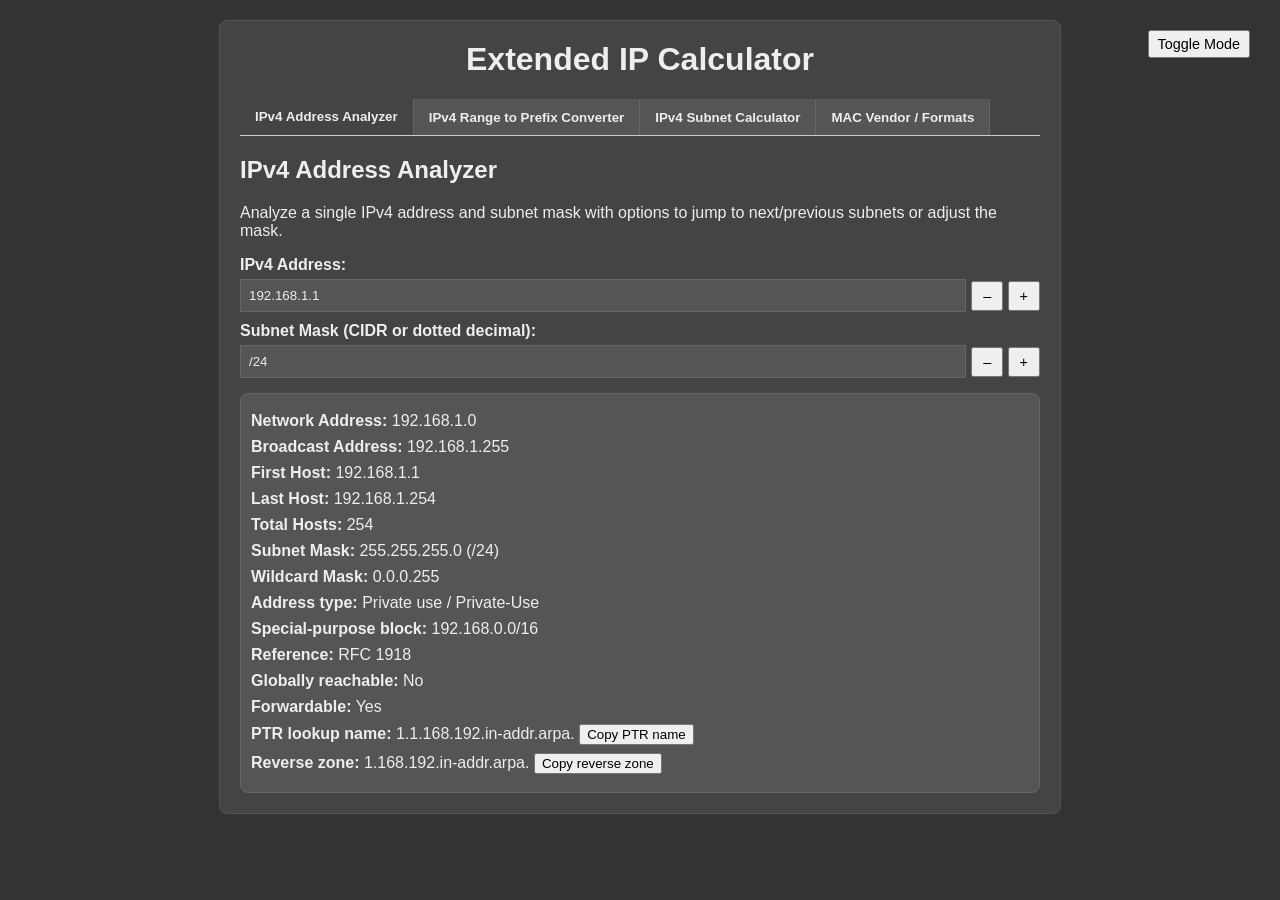
==== index.html @ 4c17dc28 "Remove redundant BIND PTR templates" ====
<!DOCTYPE html>
<html lang="en">
<head>
  <meta charset="UTF-8" />
  <meta name="viewport" content="width=device-width, initial-scale=1.0, viewport-fit=cover"/>
  <meta name="theme-color" content="#1f2937" />
  <meta name="mobile-web-app-capable" content="yes" />
  <meta name="apple-mobile-web-app-capable" content="yes" />
  <meta name="apple-mobile-web-app-title" content="IP Calculator" />
  <link rel="manifest" href="./manifest.json" />
  <link rel="icon" href="./icon.svg" type="image/svg+xml" />
  <link rel="apple-touch-icon" href="./icon-192.svg" />
  <title>Extended IP Calculator</title>
  <style>
    body {
      font-family: Arial, sans-serif;
      margin: 20px;
      background-color: #f9f9f9;
      color: #333;
      transition: background-color 0.3s, color 0.3s;
      position: relative;
    }
    .dark-mode {
      background-color: #333;
      color: #eee;
    }
    .container {
      max-width: 800px;
      margin: auto;
      background-color: #fff;
      border: 1px solid #ddd;
      padding: 20px;
      border-radius: 8px;
    }
    .dark-mode .container {
      background-color: #444;
      border: 1px solid #555;
    }
    h1 {
      text-align: center;
      margin-top: 0;
    }
    /* Tab Navigation */
    .tabs {
      display: flex;
      border-bottom: 1px solid #ccc;
      margin-bottom: 15px;
    }
    .tab-button {
      padding: 10px 15px;
      cursor: pointer;
      border: none;
      border-right: 1px solid #ccc;
      background: #eee;
      transition: background 0.3s;
      font-weight: bold;
    }
    .tab-button:hover {
      background: #ddd;
    }
    .tab-button.active {
      background: #fff;
      border-bottom: 1px solid #fff;
      cursor: default;
    }
    .dark-mode .tab-button {
      background: #555;
      color: #eee;
      border-color: #666;
    }
    .dark-mode .tab-button.active {
      background: #444;
      border-bottom: 1px solid #444;
    }
    .dark-mode .tab-button:hover:not(.active) {
      background: #666;
    }
    /* Tab Content */
    .tab-content {
      display: none;
    }
    .tab-content.active {
      display: block;
    }
    /* Form groups and inline button groups */
    .form-group {
      margin-bottom: 10px;
    }
    label {
      display: block;
      margin-bottom: 5px;
      font-weight: bold;
    }
    .input-group {
      display: flex;
      align-items: center;
      gap: 5px;
    }
    .input-group input[type="text"] {
      flex: 1;
      padding: 8px;
      box-sizing: border-box;
    }
    .group-buttons button {
      padding: 5px 10px;
      cursor: pointer;
      font-size: 0.9em;
    }
    .dark-mode input[type="text"] {
      background-color: #555;
      color: #eee;
      border: 1px solid #666;
    }
    .error {
      color: red;
      font-size: 0.9em;
    }
    /* Results & Tables */
    .results {
      margin-top: 15px;
      padding: 10px;
      border: 1px solid #ccc;
      background-color: #eef;
      border-radius: 8px;
    }
    .dark-mode .results {
      background-color: #555;
      border-color: #666;
      color: #eee;
    }
    .result-item {
      margin: 8px 0;
    }
    table {
      width: 100%;
      border-collapse: collapse;
      margin-top: 10px;
    }
    table th, table td {
      text-align: left;
      border-bottom: 1px solid #ccc;
      padding: 8px;
    }
    .dark-mode table th, .dark-mode table td {
      border-color: #666;
    }
    /* Toggle Dark Mode Button */
    #toggleDarkModeBtn {
      position: absolute;
      top: 10px;
      right: 10px;
      padding: 4px 8px;
      font-size: 0.9em;
      cursor: pointer;
    }
    /* MAC Vendor tab */
    :root {
      --mac-card-bg: #f8fafc;
      --mac-row-bg: #ffffff;
      --mac-muted: #475569;
      --mac-border: #cbd5e1;
      --mac-badge-bg: #eef2ff;
      --mac-badge-text: #1f2937;
      --mac-badge-ok-text: #166534;
      --mac-badge-warn-text: #92400e;
    }
    .dark-mode {
      --mac-card-bg: #3b3b3b;
      --mac-row-bg: #3f3f3f;
      --mac-muted: #c7c7c7;
      --mac-border: #666;
      --mac-badge-bg: #555;
      --mac-badge-text: #eee;
      --mac-badge-ok-text: #86efac;
      --mac-badge-warn-text: #fbbf24;
    }
    .muted { color: var(--mac-muted); font-size: 0.95em; }
    .mac-input-row { display: flex; gap: 8px; align-items: stretch; }
    .mac-input-row input[type="text"] { flex: 1; min-width: 0; padding: 10px; font-family: ui-monospace, SFMono-Regular, Menlo, Consolas, monospace; }
    .primary { background: #60a5fa; border-color: #60a5fa; color: #111827; }
    .primary:hover { background: #93c5fd; }
    .result-card { margin-top: 16px; padding: 14px; border: 1px solid var(--mac-border); background: var(--mac-card-bg); border-radius: 8px; }
    .result-grid { display: grid; grid-template-columns: minmax(150px, 0.6fr) minmax(0, 1.4fr); gap: 8px 14px; align-items: center; }
    .key { color: var(--mac-muted); font-weight: bold; }
    .value, .format-value { color: inherit; overflow-wrap: anywhere; font-family: ui-monospace, SFMono-Regular, Menlo, Consolas, monospace; }
    .vendor-name { font-family: Arial, sans-serif; font-weight: bold; }
    .badge-row { display: flex; flex-wrap: wrap; gap: 8px; margin-top: 10px; }
    .badge { display: inline-flex; align-items: center; gap: 4px; padding: 4px 8px; border-radius: 999px; background: var(--mac-badge-bg); border: 1px solid var(--mac-border); color: var(--mac-badge-text); font-size: 0.9em; }
    .badge.ok { border-color: #166534; color: var(--mac-badge-ok-text); }
    .badge.warn { border-color: #92400e; color: var(--mac-badge-warn-text); }
    .formats { margin-top: 16px; display: grid; gap: 8px; }
    .format-row { display: grid; grid-template-columns: 150px minmax(0, 1fr) auto; gap: 8px; align-items: center; padding: 8px; border: 1px solid var(--mac-border); border-radius: 8px; background: var(--mac-row-bg); }
    .format-label { font-weight: bold; color: var(--mac-muted); font-size: 0.92em; }
    .copy-button { white-space: nowrap; }
    .small { font-size: 0.9em; }
    .examples { margin-top: 14px; display: flex; gap: 8px; flex-wrap: wrap; align-items: center; }
    @media (max-width: 640px) {
      .mac-input-row, .format-row, .result-grid { grid-template-columns: 1fr; display: grid; }
      .copy-button { width: 100%; }
      .tabs { overflow-x: auto; }
      .tab-button { white-space: nowrap; }
    }

  </style>
</head>
<body class="dark-mode">
  <button id="toggleDarkModeBtn">Toggle Mode</button>
  <div class="container">
    <h1>Extended IP Calculator</h1>

    <!-- Tabs -->
    <div class="tabs">
      <button class="tab-button active" data-tab="analyzer">IPv4 Address Analyzer</button>
      <button class="tab-button" data-tab="range">IPv4 Range to Prefix Converter</button>
      <button class="tab-button" data-tab="subnet">IPv4 Subnet Calculator</button>
      <button class="tab-button" data-tab="mac-vendor"><span data-standalone-mac-tab-title>MAC Vendor / Formats</span></button>
    </div>

    <!-- Tab Content: IPv4 Address Analyzer -->
    <div class="tab-content active" id="analyzer">
      <h2>IPv4 Address Analyzer</h2>
      <p>Analyze a single IPv4 address and subnet mask with options to jump to next/previous subnets or adjust the mask.</p>
      <div class="form-group">
        <label for="ipInput">IPv4 Address:</label>
        <div class="input-group">
          <input type="text" id="ipInput" value="192.168.1.1" />
          <div class="group-buttons">
            <button id="prevSubnetBtn">–</button>
            <button id="nextSubnetBtn">+</button>
          </div>
        </div>
        <div id="ipError" class="error"></div>
      </div>
      <div class="form-group">
        <label for="subnetInput">Subnet Mask (CIDR or dotted decimal):</label>
        <div class="input-group">
          <input type="text" id="subnetInput" value="/24" />
          <div class="group-buttons">
            <button id="decreaseMaskBtn">–</button>
            <button id="increaseMaskBtn">+</button>
          </div>
        </div>
        <div id="subnetError" class="error"></div>
      </div>
      <div class="results" id="analyzerResults" style="display: none;">
        <div class="result-item"><strong>Network Address:</strong> <span id="networkAddress"></span></div>
        <div class="result-item"><strong>Broadcast Address:</strong> <span id="broadcastAddress"></span></div>
        <div class="result-item"><strong>First Host:</strong> <span id="firstHost"></span></div>
        <div class="result-item"><strong>Last Host:</strong> <span id="lastHost"></span></div>
        <div class="result-item"><strong>Total Hosts:</strong> <span id="totalHosts"></span></div>
        <div class="result-item"><strong>Subnet Mask:</strong> <span id="subnetOutput"></span></div>
        <div class="result-item"><strong>Wildcard Mask:</strong> <span id="wildcardMask"></span></div>
        <div class="result-item"><strong>Address type:</strong> <span id="addressType"></span></div>
        <div class="result-item"><strong>Special-purpose block:</strong> <span id="specialBlock"></span></div>
        <div class="result-item"><strong>Reference:</strong> <span id="specialReference"></span></div>
        <div class="result-item"><strong>Globally reachable:</strong> <span id="globallyReachable"></span></div>
        <div class="result-item"><strong>Forwardable:</strong> <span id="forwardable"></span></div>
        <div class="result-item" id="classificationNoteRow" style="display: none;"><strong>Note:</strong> <span id="classificationNote"></span></div>
        <div class="result-item"><strong>PTR lookup name:</strong> <span id="ptrLookupName"></span> <button class="copy-button" id="copyPtrNameBtn" type="button">Copy PTR name</button></div>
        <div class="result-item" id="reverseZoneRow"><strong>Reverse zone:</strong> <span id="reverseZone"></span> <button class="copy-button" id="copyReverseZoneBtn" type="button">Copy reverse zone</button></div>
        <div class="result-item" id="reverseDelegationRow" style="display: none;"><strong>Reverse delegation:</strong> <span id="reverseDelegation"></span></div>
        <div class="result-item" id="delegationBoundaryRow" style="display: none;"><strong>Delegation boundary:</strong> <span id="delegationBoundary"></span></div>
        <div class="result-item" id="parentReverseZoneRow" style="display: none;"><strong>Parent reverse zone:</strong> <span id="parentReverseZone"></span></div>
        <div class="result-item" id="addressRangeRow" style="display: none;"><strong>Address range:</strong> <span id="addressRange"></span></div>
        <div class="result-item" id="rfc2317ChildRow" style="display: none;"><strong>Suggested RFC 2317 child zone:</strong> <span id="rfc2317ChildZone"></span> <button class="copy-button" id="copyRfc2317ChildBtn" type="button">Copy child zone</button></div>
        <div class="result-item" id="reverseDnsNoteRow" style="display: none;"><strong>Reverse DNS note:</strong> <span id="reverseDnsNote"></span></div>
      </div>
    </div>

    <!-- Tab Content: IPv4 Range to Prefix Converter -->
    <div class="tab-content" id="range">
      <h2>IPv4 Range to Prefix Converter</h2>
      <p>Convert an IPv4 address range into one or more CIDR blocks that exactly cover the range.</p>
      <div class="form-group">
        <label for="rangeStart">Start IP:</label>
        <input type="text" id="rangeStart" placeholder="e.g. 192.168.100.0" />
      </div>
      <div class="form-group">
        <label for="rangeEnd">End IP:</label>
        <input type="text" id="rangeEnd" placeholder="e.g. 192.168.100.10" />
      </div>
      <button id="convertRangeBtn">Convert Range</button>
      <div class="results" id="rangeResults" style="display: none;">
        <table id="rangeTable">
          <thead>
            <tr>
              <th>Prefix (Network)</th>
              <th>Subnet Mask</th>
            </tr>
          </thead>
          <tbody></tbody>
        </table>
      </div>
    </div>

    <!-- Tab Content: IPv4 Subnet Calculator -->
    <div class="tab-content" id="subnet">
      <h2>IPv4 Subnet Calculator</h2>
      <p>Given a base network and original CIDR, subdivide it into smaller subnets with a new CIDR.</p>
      <div class="form-group">
        <label for="baseNetwork">Base Network (e.g. 192.168.0.0):</label>
        <div class="input-group">
          <input type="text" id="baseNetwork" value="192.168.0.0"/>
          <div class="group-buttons">
            <button id="prevBaseNetworkBtn">–</button>
            <button id="nextBaseNetworkBtn">+</button>
          </div>
        </div>
      </div>
      <div class="form-group">
        <label for="baseCIDR">Original CIDR (e.g. /24):</label>
        <div class="input-group">
          <input type="text" id="baseCIDR" value="/24"/>
          <div class="group-buttons">
            <button id="decreaseBaseCIDRBtn">–</button>
            <button id="increaseBaseCIDRBtn">+</button>
          </div>
        </div>
      </div>
      <div class="form-group">
        <label for="newCIDR">Subnetted using prefix length (e.g. /28):</label>
        <div class="input-group">
          <input type="text" id="newCIDR" value="/28"/>
          <div class="group-buttons">
            <button id="decreaseNewCIDRBtn">–</button>
            <button id="increaseNewCIDRBtn">+</button>
          </div>
        </div>
      </div>
      <button id="subnetCalcBtn">Calculate</button>
      <div class="results" id="subnetResults" style="display: none;">
        <div id="subnetLimitWarning" class="result-item" style="display: none;"></div>
        <table id="subnetTable">
          <thead>
            <tr>
              <th>Subnet</th>
              <th>Subnet Mask</th>
            </tr>
          </thead>
          <tbody></tbody>
        </table>
      </div>
    </div>

    <!-- Tab Content: MAC Vendor / Formats -->
    <div class="tab-content" id="mac-vendor">
      <h2><span data-standalone-mac-heading>MAC Vendor / Formats</span></h2>
      <p class="muted"><span data-standalone-mac-description>Enter a full MAC address or a vendor prefix in almost any common format. The formatter is fully local; vendor lookup uses the bundled offline OUI database.</span></p>

      <div class="form-group">
        <label for="macInput">MAC address or prefix</label>
        <div class="mac-input-row">
          <input type="text" id="macInput" value="00:1A:2B:3C:4D:5E" autocomplete="off" spellcheck="false" inputmode="text" />
          <button id="clearBtn">Clear</button>
        </div>
        <div class="error" id="macError"></div>
        <div class="examples small muted">
          Examples:
          <button class="example" data-mac="001a.2b3c.4d5e">001a.2b3c.4d5e</button>
          <button class="example" data-mac="00-1A-2B-3C-4D-5E">00-1A-2B-3C-4D-5E</button>
          <button class="example" data-mac="001A2B3C4D5E">001A2B3C4D5E</button>
          <button class="example" data-mac="00:1A:2B">00:1A:2B prefix</button>
          <button class="primary" id="randomMacBtn" type="button">Random MAC</button>
          <!-- MAC_VENDOR_HTML_START -->
          <button class="primary" id="randomVendorMacBtn" type="button">Random vendor MAC</button>
          <!-- MAC_VENDOR_HTML_END -->
        </div>
      </div>

      <div class="result-card" id="resultCard" style="display: none;">
        <h3>Result</h3>
        <div class="result-grid">
          <!-- MAC_VENDOR_HTML_START -->
          <div class="key">Vendor</div>
          <div class="value vendor-name" id="vendorName"></div>
          <div class="key">Matched prefix</div>
          <div class="value" id="matchedPrefix"></div>
          <div class="key">Assignment type</div>
          <div class="value" id="assignmentType"></div>
          <div class="key">OUI database</div>
          <div class="value" id="dbStatus"></div>
          <!-- MAC_VENDOR_HTML_END -->
        </div>
        <div class="badge-row" id="flagBadges"></div>
      </div>

      <div class="result-card" id="formatsCard" style="display: none;">
        <h3>Copy formats</h3>
        <div class="formats" id="formatsList"></div>
      </div>
    </div>


  </div> <!-- end container -->

  <script src="./ipv4-utils.js"></script>
  <script>
    /***************************************************
     * General IP Utilities
     **************************************************/
    const { IPV4_MAX, SUBNET_RENDER_LIMIT, parseIPv4, intToIPv4, parseCIDR, cidrToMask, maskToCIDR, parseSubnet, parseIPv4WithPrefix, safeSubnetStep, rangeToSubnets, prepareSubnetCalculation, classifyIPv4, ipv4ToPtrName, reverseZoneForPrefix } = window.IPv4Utils;
    const ipToInt = parseIPv4;
    const intToIp = intToIPv4;

    /***************************************************
     * 1) IPv4 Address Analyzer
     **************************************************/
    const ipInput         = document.getElementById('ipInput');
    const subnetInput     = document.getElementById('subnetInput');
    const ipError         = document.getElementById('ipError');
    const subnetError     = document.getElementById('subnetError');
    const analyzerResults = document.getElementById('analyzerResults');
    const networkAddress  = document.getElementById('networkAddress');
    const broadcastAddress= document.getElementById('broadcastAddress');
    const firstHost       = document.getElementById('firstHost');
    const lastHost        = document.getElementById('lastHost');
    const totalHosts      = document.getElementById('totalHosts');
    const subnetOutput    = document.getElementById('subnetOutput');
    const wildcardMask    = document.getElementById('wildcardMask');
    const addressType = document.getElementById('addressType');
    const specialBlock = document.getElementById('specialBlock');
    const specialReference = document.getElementById('specialReference');
    const globallyReachable = document.getElementById('globallyReachable');
    const forwardable = document.getElementById('forwardable');
    const classificationNoteRow = document.getElementById('classificationNoteRow');
    const classificationNote = document.getElementById('classificationNote');
    const ptrLookupName = document.getElementById('ptrLookupName');
    const reverseZoneRow = document.getElementById('reverseZoneRow');
    const reverseZone = document.getElementById('reverseZone');
    const reverseDelegationRow = document.getElementById('reverseDelegationRow');
    const reverseDelegation = document.getElementById('reverseDelegation');
    const delegationBoundaryRow = document.getElementById('delegationBoundaryRow');
    const delegationBoundary = document.getElementById('delegationBoundary');
    const parentReverseZoneRow = document.getElementById('parentReverseZoneRow');
    const parentReverseZone = document.getElementById('parentReverseZone');
    const addressRangeRow = document.getElementById('addressRangeRow');
    const addressRange = document.getElementById('addressRange');
    const rfc2317ChildRow = document.getElementById('rfc2317ChildRow');
    const rfc2317ChildZone = document.getElementById('rfc2317ChildZone');
    const reverseDnsNoteRow = document.getElementById('reverseDnsNoteRow');
    const reverseDnsNote = document.getElementById('reverseDnsNote');

    function calculateAnalyzer() {
      ipError.textContent = '';
      subnetError.textContent = '';

      const ipInt = ipToInt(ipInput.value.trim());
      if (ipInt === null) {
        ipError.textContent = 'Invalid IP address.';
        analyzerResults.style.display = 'none';
        return;
      }
      const mask = parseSubnet(subnetInput.value);
      if (mask === null) {
        subnetError.textContent = 'Invalid subnet mask.';
        analyzerResults.style.display = 'none';
        return;
      }

      const cidr = maskToCIDR(mask);
      const network = (ipInt & mask) >>> 0;
      const broadcast = (network | (~mask >>> 0)) >>> 0;
      const total = (cidr === 32) ? 1 :
                    (cidr === 31) ? 2 :
                    Math.max(0, Math.pow(2, 32 - cidr) - 2);
      const first = (cidr >= 31) ? network : network + 1;
      const last  = (cidr >= 31) ? broadcast : broadcast - 1;
      const wildcard = (~mask) >>> 0;

      networkAddress.textContent   = intToIp(network);
      broadcastAddress.textContent = intToIp(broadcast);
      firstHost.textContent        = intToIp(first);
      lastHost.textContent         = intToIp(last);
      totalHosts.textContent       = total;
      subnetOutput.textContent     = intToIp(mask) + " (/" + cidr + ")";
      wildcardMask.textContent     = intToIp(wildcard);

      const classification = classifyIPv4(ipInt);
      addressType.textContent = classification.category + (classification.name && classification.name !== classification.category ? ' / ' + classification.name : '');
      specialBlock.textContent = classification.block;
      specialReference.textContent = classification.reference;
      globallyReachable.textContent = classification.globallyReachableLabel;
      forwardable.textContent = classification.forwardableLabel;
      classificationNoteRow.style.display = classification.note ? 'block' : 'none';
      classificationNote.textContent = classification.note || '';

      const reverseInfo = reverseZoneForPrefix(ipInt, cidr);
      ptrLookupName.textContent = ipv4ToPtrName(ipInt);
      reverseZoneRow.style.display = 'none';
      reverseDelegationRow.style.display = 'none';
      delegationBoundaryRow.style.display = 'none';
      parentReverseZoneRow.style.display = 'none';
      addressRangeRow.style.display = 'none';
      rfc2317ChildRow.style.display = 'none';
      reverseDnsNoteRow.style.display = 'none';
      if (reverseInfo.kind === 'zone') {
        reverseZone.textContent = reverseInfo.reverseZone;
        reverseZoneRow.style.display = 'block';
      } else if (reverseInfo.kind === 'multiple') {
        reverseDelegation.textContent = reverseInfo.message + (reverseInfo.zonesRequired ? ` (${reverseInfo.zonesRequired} zones)` : '');
        delegationBoundary.textContent = reverseInfo.delegationBoundary;
        reverseDelegationRow.style.display = 'block';
        delegationBoundaryRow.style.display = 'block';
      } else if (reverseInfo.kind === 'rfc2317') {
        parentReverseZone.textContent = reverseInfo.parentZone;
        addressRange.textContent = reverseInfo.addressRange;
        rfc2317ChildZone.textContent = reverseInfo.suggestedChildZone;
        reverseDnsNote.textContent = reverseInfo.note;
        parentReverseZoneRow.style.display = 'block';
        addressRangeRow.style.display = 'block';
        rfc2317ChildRow.style.display = 'block';
        reverseDnsNoteRow.style.display = 'block';
      }
      analyzerResults.style.display = 'block';
    }

    function jumpToNextSubnet() {
      const ipInt = ipToInt(ipInput.value.trim());
      const mask = parseSubnet(subnetInput.value);
      if (ipInt === null || mask === null) return;
      const cidr = maskToCIDR(mask);
      const newIp = safeSubnetStep(ipInt, cidr, 1, cidr >= 31 ? 0 : 1);
      if (newIp === null) return;
      ipInput.value = intToIp(newIp);
      calculateAnalyzer();
    }

    function jumpToPrevSubnet() {
      const ipInt = ipToInt(ipInput.value.trim());
      const mask = parseSubnet(subnetInput.value);
      if (ipInt === null || mask === null) return;
      const cidr = maskToCIDR(mask);
      const newIp = safeSubnetStep(ipInt, cidr, -1, cidr >= 31 ? 0 : 1);
      if (newIp === null) return;
      ipInput.value = intToIp(newIp);
      calculateAnalyzer();
    }

    function updateMask(increment) {
      let input = subnetInput.value.trim();
      let cidr;
      if (input.startsWith('/')) {
        cidr = parseCIDR(input);
      } else {
        cidr = maskToCIDR(parseSubnet(input));
      }
      if (cidr === null) return;
      cidr += increment;
      if (cidr < 0) cidr = 0;
      if (cidr > 32) cidr = 32;
      subnetInput.value = "/" + cidr;
      calculateAnalyzer();
    }

    document.getElementById('copyPtrNameBtn').addEventListener('click', (event) => copyText(ptrLookupName.textContent, event.currentTarget));
    document.getElementById('copyReverseZoneBtn').addEventListener('click', (event) => copyText(reverseZone.textContent, event.currentTarget));
    document.getElementById('copyRfc2317ChildBtn').addEventListener('click', (event) => copyText(rfc2317ChildZone.textContent, event.currentTarget));

    ipInput.addEventListener('input', calculateAnalyzer);
    subnetInput.addEventListener('input', calculateAnalyzer);
    document.getElementById('nextSubnetBtn').addEventListener('click', jumpToNextSubnet);
    document.getElementById('prevSubnetBtn').addEventListener('click', jumpToPrevSubnet);
    document.getElementById('increaseMaskBtn').addEventListener('click', () => updateMask(1));
    document.getElementById('decreaseMaskBtn').addEventListener('click', () => updateMask(-1));

    /***************************************************
     * 2) IPv4 Range to Prefix Converter
     **************************************************/
    const rangeStart      = document.getElementById('rangeStart');
    const rangeEnd        = document.getElementById('rangeEnd');
    const convertRangeBtn = document.getElementById('convertRangeBtn');
    const rangeResults    = document.getElementById('rangeResults');
    const rangeTableBody  = document.querySelector('#rangeTable tbody');

    function convertRange() {
      rangeTableBody.innerHTML = '';
      rangeResults.style.display = 'none';

      const startInt = ipToInt(rangeStart.value.trim());
      const endInt   = ipToInt(rangeEnd.value.trim());
      if (startInt === null || endInt === null) {
        alert('Invalid start or end IP');
        return;
      }
      if (startInt > endInt) {
        alert('Start IP must be less than or equal to End IP');
        return;
      }
      const subnets = rangeToSubnets(startInt, endInt);
      subnets.forEach(s => {
        const row = document.createElement('tr');
        const netCell = document.createElement('td');
        const maskCell = document.createElement('td');
        netCell.textContent = intToIp(s.network) + '/' + s.prefix;
        maskCell.textContent = intToIp(s.mask);
        row.appendChild(netCell);
        row.appendChild(maskCell);
        rangeTableBody.appendChild(row);
      });
      if (subnets.length > 0) {
        rangeResults.style.display = 'block';
      }
    }

    convertRangeBtn.addEventListener('click', convertRange);

    /***************************************************
     * 3) IPv4 Subnet Calculator
     **************************************************/
    const baseNetworkInput = document.getElementById('baseNetwork');
    const baseCIDRInput    = document.getElementById('baseCIDR');
    const newCIDRInput     = document.getElementById('newCIDR');
    const subnetCalcBtn    = document.getElementById('subnetCalcBtn');
    const subnetResults    = document.getElementById('subnetResults');
    const subnetTableBody  = document.querySelector('#subnetTable tbody');
    const subnetLimitWarning = document.getElementById('subnetLimitWarning');

    // New functions for Subnet Calculator inline controls:
    function jumpToNextBaseNetwork() {
      const netInt = ipToInt(baseNetworkInput.value.trim());
      const mask = parseSubnet(baseCIDRInput.value.trim());
      if(netInt === null || mask === null) return;
      const cidr = maskToCIDR(mask);
      const nextNetwork = safeSubnetStep(netInt, cidr, 1, 0);
      if (nextNetwork === null) return;
      baseNetworkInput.value = intToIp(nextNetwork);
    }
    function jumpToPrevBaseNetwork() {
      const netInt = ipToInt(baseNetworkInput.value.trim());
      const mask = parseSubnet(baseCIDRInput.value.trim());
      if(netInt === null || mask === null) return;
      const cidr = maskToCIDR(mask);
      const prevNetwork = safeSubnetStep(netInt, cidr, -1, 0);
      if (prevNetwork === null) return;
      baseNetworkInput.value = intToIp(prevNetwork);
    }
    function updateBaseCIDR(increment) {
      let input = baseCIDRInput.value.trim();
      let cidr;
      if(input.startsWith('/')) {
        cidr = parseCIDR(input);
      } else {
        cidr = maskToCIDR(parseSubnet(input));
      }
      if(cidr === null) return;
      cidr += increment;
      if(cidr < 0) cidr = 0;
      if(cidr > 32) cidr = 32;
      baseCIDRInput.value = "/" + cidr;
    }
    function updateNewCIDR(increment) {
      let input = newCIDRInput.value.trim();
      let cidr;
      if(input.startsWith('/')) {
        cidr = parseCIDR(input);
      } else {
        cidr = maskToCIDR(parseSubnet(input));
      }
      if(cidr === null) return;
      cidr += increment;
      if(cidr < 0) cidr = 0;
      if(cidr > 32) cidr = 32;
      newCIDRInput.value = "/" + cidr;
    }

    // Subnet Calculator: Calculate subnets
    function calcSubnets() {
      subnetTableBody.innerHTML = '';
      subnetResults.style.display = 'none';
      subnetLimitWarning.style.display = 'none';
      subnetLimitWarning.textContent = '';

      const calculation = prepareSubnetCalculation(
        baseNetworkInput.value,
        baseCIDRInput.value,
        newCIDRInput.value
      );
      if (!calculation.ok) {
        alert(calculation.message);
        return;
      }

      subnetLimitWarning.style.display = calculation.totalSubnets > SUBNET_RENDER_LIMIT ? 'block' : 'none';
      subnetLimitWarning.textContent = calculation.totalSubnets > SUBNET_RENDER_LIMIT
        ? `The calculation contains ${calculation.totalSubnets.toLocaleString()} subnets. Showing the first ${calculation.visibleSubnets.toLocaleString()} entries.`
        : '';

      const fragment = document.createDocumentFragment();
      for (let i = 0; i < calculation.visibleSubnets; i++) {
        const offset = i * Math.pow(2, 32 - calculation.newCidr);
        const subNetwork = calculation.network + offset;
        const row = document.createElement('tr');
        const netCell = document.createElement('td');
        const maskCell = document.createElement('td');
        netCell.textContent = intToIp(subNetwork) + '/' + calculation.newCidr;
        maskCell.textContent = intToIp(cidrToMask(calculation.newCidr));
        row.appendChild(netCell);
        row.appendChild(maskCell);
        fragment.appendChild(row);
      }
      subnetTableBody.appendChild(fragment);
      subnetResults.style.display = 'block';
    }

    subnetCalcBtn.addEventListener('click', calcSubnets);

    // Event listeners for Subnet Calculator inline controls
    document.getElementById('prevBaseNetworkBtn').addEventListener('click', jumpToPrevBaseNetwork);
    document.getElementById('nextBaseNetworkBtn').addEventListener('click', jumpToNextBaseNetwork);
    document.getElementById('decreaseBaseCIDRBtn').addEventListener('click', () => updateBaseCIDR(-1));
    document.getElementById('increaseBaseCIDRBtn').addEventListener('click', () => updateBaseCIDR(1));
    document.getElementById('decreaseNewCIDRBtn').addEventListener('click', () => updateNewCIDR(-1));
    document.getElementById('increaseNewCIDRBtn').addEventListener('click', () => updateNewCIDR(1));


    const macInput = document.getElementById('macInput');
    const randomMacBtn = document.getElementById('randomMacBtn');
    /* MAC_VENDOR_JS_START */
    const randomVendorMacBtn = document.getElementById('randomVendorMacBtn');
    /* MAC_VENDOR_JS_END */
    const clearBtn = document.getElementById('clearBtn');
    const macError = document.getElementById('macError');
    const resultCard = document.getElementById('resultCard');
    const formatsCard = document.getElementById('formatsCard');
    /* MAC_VENDOR_JS_START */
    const vendorName = document.getElementById('vendorName');
    const matchedPrefix = document.getElementById('matchedPrefix');
    const assignmentType = document.getElementById('assignmentType');
    const dbStatus = document.getElementById('dbStatus');
    /* MAC_VENDOR_JS_END */
    const flagBadges = document.getElementById('flagBadges');
    const formatsList = document.getElementById('formatsList');

    /* MAC_VENDOR_JS_START */
    let ouiDb = null;
    let ouiDbLoadState = 'not loaded';

    /* OUI_LOADER_JS_START */
    async function loadOuiDb() {
      if (ouiDb) return ouiDb;
      try {
        const response = await fetch('./oui-db.json', { cache: 'force-cache' });
        if (!response.ok) throw new Error(`HTTP ${response.status}`);
        ouiDb = await response.json();
        ouiDbLoadState = ouiDb.generatedAt ? `loaded, generated ${ouiDb.generatedAt}` : 'loaded';
      } catch (error) {
        console.warn('OUI database load failed:', error);
        ouiDb = { entries: {} };
        ouiDbLoadState = 'not available';
      }
      return ouiDb;
    }
    /* OUI_LOADER_JS_END */

    /* MAC_VENDOR_JS_END */

    function normalizeMac(input) {
      const hex = input.trim().replace(/[^0-9a-fA-F]/g, '').toUpperCase();
      if (!hex) return { error: 'Enter a MAC address or vendor prefix.' };
      if (hex.length < 6 || hex.length > 12) {
        return { error: `Enter 6 to 12 hex digits for a vendor prefix or full MAC address; got ${hex.length}.` };
      }
      if (!/^[0-9A-F]{6,12}$/.test(hex)) return { error: 'MAC must contain only hexadecimal digits.' };
      return { hex, isFullAddress: hex.length === 12 };
    }

    function group(hex, size, sep) {
      return hex.match(new RegExp(`.{1,${size}}`, 'g')).join(sep);
    }

    function formatMacs(hex) {
      const lower = hex.toLowerCase();
      return [
        ['Colon uppercase (MikroTik/Linux style)', group(hex, 2, ':')],
        ['Colon lowercase', group(lower, 2, ':')],
        ['Hyphen uppercase (D-Link style)', group(hex, 2, '-')],
        ['Hyphen lowercase', group(lower, 2, '-')],
        ['Cisco dotted lowercase', group(lower, 4, '.')],
        ['Cisco dotted uppercase', group(hex, 4, '.')],
        ['Plain uppercase', hex],
        ['Plain lowercase', lower],
        ['Space separated', group(hex, 2, ' ')],
        ['0x-prefixed', '0x' + hex]
      ];
    }

    function macFlags(hex) {
      const firstOctet = parseInt(hex.slice(0, 2), 16);
      return {
        isBroadcast: hex === 'FFFFFFFFFFFF',
        isMulticast: (firstOctet & 1) === 1,
        isLocal: (firstOctet & 2) === 2,
        firstOctet
      };
    }

    /* MAC_VENDOR_JS_START */
    function assignmentTypeForPrefix(prefix) {
      if (prefix.length === 9) return 'MA-S / OUI-36, 36-bit prefix';
      if (prefix.length === 7) return 'MA-M / OUI-28, 28-bit prefix';
      if (prefix.length === 6) return 'MA-L / OUI, 24-bit prefix';
      return `${prefix.length * 4}-bit prefix`;
    }

    function lookupVendor(db, hex) {
      const entries = db.entries || db;
      const prefixLengths = [9, 7, 6].filter((length) => hex.length >= length);
      const prefixes = prefixLengths.map((length) => hex.slice(0, length));
      for (const prefix of prefixes) {
        const record = entries[prefix];
        if (!record) continue;
        if (typeof record === 'string') {
          return { prefix, vendor: record, type: assignmentTypeForPrefix(prefix) };
        }
        return {
          prefix,
          vendor: record.vendor || record.organization || 'Unknown',
          type: record.type || assignmentTypeForPrefix(prefix)
        };
      }
      return null;
    }

    /* MAC_VENDOR_JS_END */

    function renderBadges(flags, isFullAddress) {
      flagBadges.innerHTML = '';
      const badges = [];

      if (flags.isBroadcast) {
        badges.push(['Broadcast', 'warn']);
      } else if (flags.isMulticast) {
        badges.push(['Multicast / group address', 'warn']);
      } else {
        badges.push(['Unicast', 'ok']);
      }

      badges.push(flags.isLocal
        ? ['Locally administered / randomized possible', 'warn']
        : ['Globally administered', 'ok']);

      badges.forEach(([text, kind]) => {
        const badge = document.createElement('span');
        badge.className = `badge ${kind}`;
        badge.textContent = text;
        flagBadges.appendChild(badge);
      });
    }

    function copyText(text, button) {
      if (!navigator.clipboard) {
        const textarea = document.createElement('textarea');
        textarea.value = text;
        document.body.appendChild(textarea);
        textarea.select();
        document.execCommand('copy');
        document.body.removeChild(textarea);
      } else {
        navigator.clipboard.writeText(text);
      }
      const old = button.textContent;
      button.textContent = 'Copied';
      setTimeout(() => button.textContent = old, 900);
    }

    function renderFormats(hex) {
      formatsList.innerHTML = '';
      formatMacs(hex).forEach(([label, value]) => {
        const row = document.createElement('div');
        row.className = 'format-row';

        const labelEl = document.createElement('div');
        labelEl.className = 'format-label';
        labelEl.textContent = label;

        const valueEl = document.createElement('div');
        valueEl.className = 'format-value';
        valueEl.textContent = value;

        const copyBtn = document.createElement('button');
        copyBtn.className = 'copy-button';
        copyBtn.textContent = 'Copy';
        copyBtn.addEventListener('click', () => copyText(value, copyBtn));

        row.append(labelEl, valueEl, copyBtn);
        formatsList.appendChild(row);
      });
    }

    /* MAC_VENDOR_JS_START */
    async function runLookup() {
      macError.textContent = '';
      const normalized = normalizeMac(macInput.value);
      if (normalized.error) {
        resultCard.style.display = 'none';
        formatsCard.style.display = 'none';
        macError.textContent = normalized.error;
        return;
      }

      const hex = normalized.hex;
      const flags = macFlags(hex.padEnd(12, '0'));
      const db = await loadOuiDb();
      const match = lookupVendor(db, hex);
      const isFullAddress = normalized.isFullAddress;

      resultCard.style.display = 'block';
      formatsCard.style.display = isFullAddress ? 'block' : 'none';

      if (isFullAddress && flags.isBroadcast) {
        vendorName.textContent = 'Not applicable for broadcast address';
        matchedPrefix.textContent = '—';
        assignmentType.textContent = 'Broadcast';
      } else if (isFullAddress && flags.isMulticast) {
        vendorName.textContent = 'Not reliable for multicast/group address';
        matchedPrefix.textContent = '—';
        assignmentType.textContent = 'Multicast / group address';
      } else if (isFullAddress && flags.isLocal) {
        vendorName.textContent = match ? `${match.vendor} (prefix match, but MAC is local/randomized)` : 'Locally administered or randomized MAC';
        matchedPrefix.textContent = match ? match.prefix : '—';
        assignmentType.textContent = match ? match.type : 'Local address';
      } else if (match) {
        vendorName.textContent = match.vendor;
        matchedPrefix.textContent = match.prefix;
        assignmentType.textContent = match.type;
      } else {
        vendorName.textContent = 'Vendor not found in bundled database';
        matchedPrefix.textContent = hex.length >= 6 ? hex.slice(0, Math.min(hex.length, 9)) : '—';
        assignmentType.textContent = 'No matching MA-L/MA-M/MA-S prefix';
      }

      dbStatus.textContent = ouiDbLoadState;
      renderBadges(flags, isFullAddress);
      if (isFullAddress) renderFormats(hex);
    }

    /* MAC_VENDOR_JS_END */

    function runFormatterOnly() {
      macError.textContent = '';
      const normalized = normalizeMac(macInput.value);
      if (normalized.error) {
        resultCard.style.display = 'none';
        formatsCard.style.display = 'none';
        macError.textContent = normalized.error;
        return;
      }
      const hex = normalized.hex;
      const flags = macFlags(hex.padEnd(12, '0'));
      const isFullAddress = normalized.isFullAddress;
      resultCard.style.display = 'block';
      formatsCard.style.display = isFullAddress ? 'block' : 'none';
      renderBadges(flags, isFullAddress);
      if (isFullAddress) renderFormats(hex);
    }

    function generateRandomMac() {
      const bytes = crypto.getRandomValues(new Uint8Array(6));
      bytes[0] = (bytes[0] | 0x02) & 0xfe;
      return Array.from(bytes, (byte) => byte.toString(16).padStart(2, '0').toUpperCase()).join(':');
    }

    /* MAC_VENDOR_JS_START */
    function randomHex(length) {
      const bytes = crypto.getRandomValues(new Uint8Array(Math.ceil(length / 2)));
      return Array.from(bytes, (byte) => byte.toString(16).padStart(2, '0').toUpperCase()).join('').slice(0, length);
    }

    function generateRandomVendorMac(db) {
      const entries = db.entries || db;
      const prefixes = Object.keys(entries).filter((prefix) => /^[0-9A-F]{6,9}$/.test(prefix));
      if (!prefixes.length) return null;

      const randomIndex = crypto.getRandomValues(new Uint32Array(1))[0] % prefixes.length;
      const prefix = prefixes[randomIndex];
      const hex = `${prefix}${randomHex(12 - prefix.length)}`;
      return group(hex, 2, ':');
    }

    /* MAC_VENDOR_JS_END */

    randomMacBtn.addEventListener('click', () => {
      macInput.value = generateRandomMac();
      runLookup();
    });
    /* MAC_VENDOR_JS_START */
    randomVendorMacBtn.addEventListener('click', async () => {
      macError.textContent = '';
      const db = await loadOuiDb();
      const mac = generateRandomVendorMac(db);
      if (!mac) {
        macError.textContent = 'OUI database is not available for random vendor MAC generation.';
        return;
      }
      macInput.value = mac;
      runLookup();
    });
    /* MAC_VENDOR_JS_END */
    macInput.addEventListener('input', runLookup);
    macInput.addEventListener('keydown', (event) => {
      if (event.key === 'Enter') runLookup();
    });
    clearBtn.addEventListener('click', () => {
      macInput.value = '';
      macInput.focus();
      resultCard.style.display = 'none';
      formatsCard.style.display = 'none';
      macError.textContent = '';
    });
    document.querySelectorAll('.example').forEach((button) => {
      button.addEventListener('click', () => {
        macInput.value = button.dataset.mac;
        runLookup();
      });
    });

    /* MAC_VENDOR_JS_START */
    loadOuiDb().then(runLookup);
    /* MAC_VENDOR_JS_END */


    /***************************************************
     * Tab Switching
     **************************************************/
    const tabButtons = document.querySelectorAll('.tab-button');
    const tabContents  = document.querySelectorAll('.tab-content');
    tabButtons.forEach(btn => {
      btn.addEventListener('click', () => {
        tabButtons.forEach(b => b.classList.remove('active'));
        btn.classList.add('active');
        const target = btn.getAttribute('data-tab');
        tabContents.forEach(tc => {
          tc.classList.toggle('active', tc.id === target);
        });
      });
    });

    /***************************************************
     * Dark Mode Toggle
     **************************************************/
    const toggleDarkModeBtn = document.getElementById('toggleDarkModeBtn');
    toggleDarkModeBtn.addEventListener('click', function () {
      document.body.classList.toggle('dark-mode');
    });

    // Initial run for Analyzer tab
    calculateAnalyzer();

    if ('serviceWorker' in navigator && window.isSecureContext && location.protocol !== 'file:') {
      window.addEventListener('load', () => {
        navigator.serviceWorker.register('./sw.js')
          .then((registration) => {
            console.log('Service worker registered:', registration.scope);
          })
          .catch((error) => {
            console.warn('Service worker registration failed:', error);
          });
      });
    } else {
      console.log('Service worker is not available in this context. The app still works as a normal HTML page.');
    }
  </script>
</body>
</html>
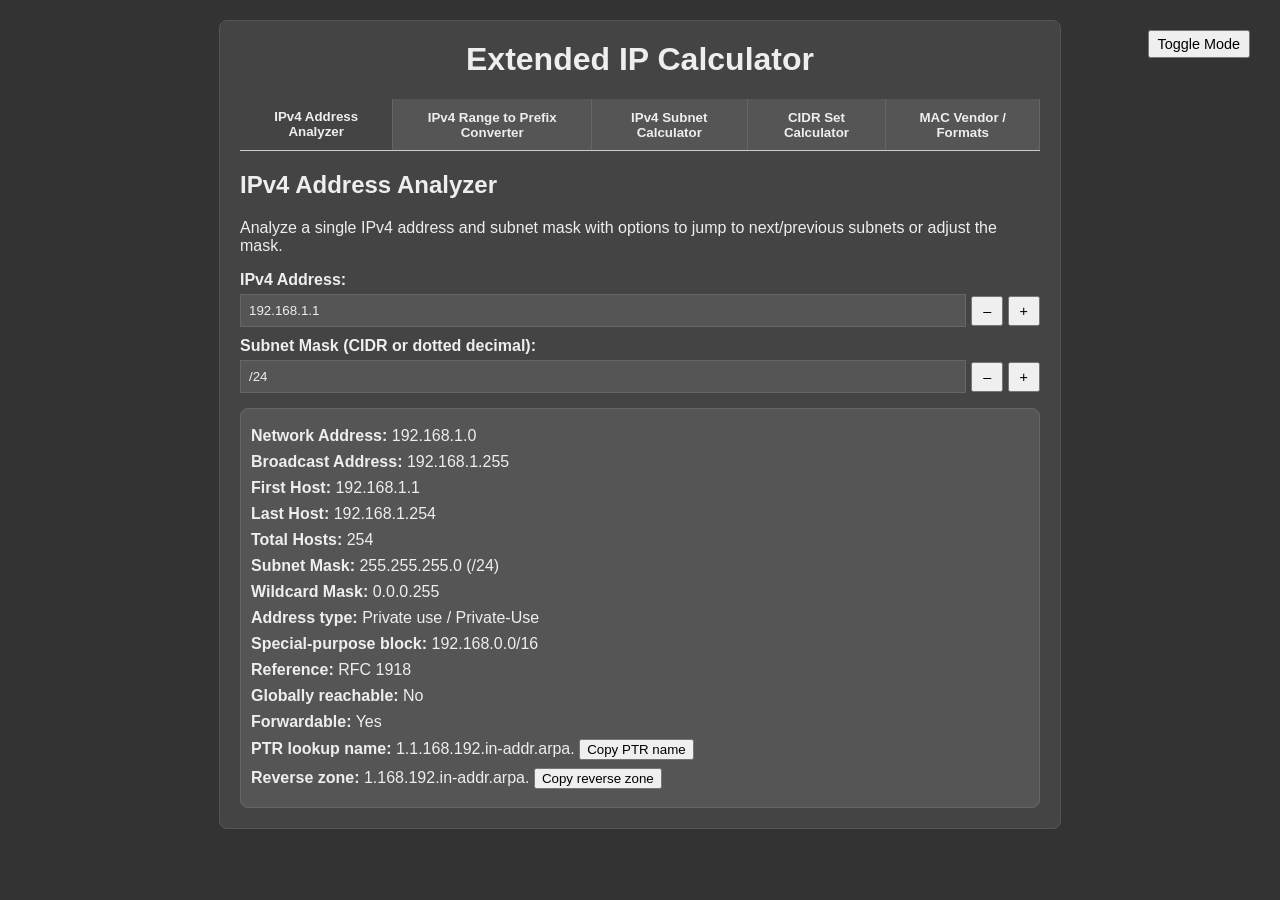
==== commit 865bb596: "Add CIDR set operations and exports" ====
--- a/index.html
+++ b/index.html
@@ -106,7 +106,7 @@
       cursor: pointer;
       font-size: 0.9em;
     }
-    .dark-mode input[type="text"] {
+    .dark-mode input[type="text"], .dark-mode textarea, .dark-mode select {
       background-color: #555;
       color: #eee;
       border: 1px solid #666;
@@ -194,8 +194,14 @@
     .copy-button { white-space: nowrap; }
     .small { font-size: 0.9em; }
     .examples { margin-top: 14px; display: flex; gap: 8px; flex-wrap: wrap; align-items: center; }
+    .export-panel { margin-top: 14px; padding: 12px; border: 1px solid var(--mac-border, #ccc); border-radius: 8px; }
+    .export-controls { display: grid; grid-template-columns: repeat(4, minmax(0, 1fr)); gap: 8px; align-items: end; }
+    .export-output, .cidr-input-grid textarea { width: 100%; box-sizing: border-box; min-height: 120px; font-family: ui-monospace, SFMono-Regular, Menlo, Consolas, monospace; }
+    .cidr-input-grid { display: grid; grid-template-columns: 1fr 1fr; gap: 12px; }
+    .cidr-summary { display: grid; grid-template-columns: repeat(3, minmax(0, 1fr)); gap: 8px; }
+    .cidr-summary .result-item { border: 1px solid var(--mac-border, #ccc); border-radius: 6px; padding: 8px; }
     @media (max-width: 640px) {
-      .mac-input-row, .format-row, .result-grid { grid-template-columns: 1fr; display: grid; }
+      .mac-input-row, .format-row, .result-grid, .cidr-input-grid, .cidr-summary, .export-controls { grid-template-columns: 1fr; display: grid; }
       .copy-button { width: 100%; }
       .tabs { overflow-x: auto; }
       .tab-button { white-space: nowrap; }
@@ -213,6 +219,7 @@
       <button class="tab-button active" data-tab="analyzer">IPv4 Address Analyzer</button>
       <button class="tab-button" data-tab="range">IPv4 Range to Prefix Converter</button>
       <button class="tab-button" data-tab="subnet">IPv4 Subnet Calculator</button>
+      <button class="tab-button" data-tab="cidr-set">CIDR Set Calculator</button>
       <button class="tab-button" data-tab="mac-vendor"><span data-standalone-mac-tab-title>MAC Vendor / Formats</span></button>
     </div>
 
@@ -290,6 +297,7 @@
           </thead>
           <tbody></tbody>
         </table>
+        <div id="rangeExportPanel"></div>
       </div>
     </div>
 
@@ -339,6 +347,33 @@
           </thead>
           <tbody></tbody>
         </table>
+        <div id="subnetExportNotice" class="error" role="alert"></div>
+        <div id="subnetExportPanel"></div>
+      </div>
+    </div>
+
+    <!-- Tab Content: CIDR Set Calculator -->
+    <div class="tab-content" id="cidr-set">
+      <h2>CIDR Set Calculator</h2>
+      <p>Normalize, aggregate, analyze, subtract, and export IPv4 CIDR lists.</p>
+      <div class="cidr-input-grid">
+        <div class="form-group"><label for="cidrSetInput">Include networks</label><textarea id="cidrSetInput">10.0.0.0/24
+10.0.1.0/24
+10.0.2.0/23
+192.168.1.0/24</textarea></div>
+        <div class="form-group"><label for="cidrExcludeInput">Networks to exclude (optional)</label><textarea id="cidrExcludeInput"></textarea></div>
+      </div>
+      <button id="processCidrSetBtn" type="button">Process set</button>
+      <button id="subtractCidrSetBtn" type="button">Subtract exclusions</button>
+      <div id="cidrSetErrors" class="error" role="alert"></div>
+      <div class="results" id="cidrSetResults" style="display:none;">
+        <div class="cidr-summary" id="cidrSummary"></div>
+        <h3>Aggregated</h3><div id="cidrAggregatedWarning" class="result-item"></div><table id="cidrAggregatedTable"><thead><tr><th>Network</th><th>Subnet mask</th><th>First address</th><th>Last address</th><th>Addresses</th></tr></thead><tbody></tbody></table>
+        <h3>Normalized</h3><div id="cidrNormalizedWarning" class="result-item"></div><table id="cidrNormalizedTable"><thead><tr><th>Network</th><th>Subnet mask</th><th>First address</th><th>Last address</th><th>Addresses</th></tr></thead><tbody></tbody></table>
+        <h3 id="cidrSubtractHeading" style="display:none;">Subtraction result</h3><table id="cidrSubtractTable" style="display:none;"><thead><tr><th>Network</th><th>Subnet mask</th><th>First address</th><th>Last address</th><th>Addresses</th></tr></thead><tbody></tbody></table>
+        <h3>Containment relationships</h3><div id="cidrContainedList"></div><h3>Mergeable adjacent pairs</h3><div id="cidrMergeableList"></div>
+        <div class="form-group"><label for="cidrExportSource">Export source</label><select id="cidrExportSource"><option value="normalized">Normalized</option><option value="aggregated">Aggregated</option></select></div>
+        <div id="cidrExportPanel"></div>
       </div>
     </div>
 
@@ -394,13 +429,18 @@
   </div> <!-- end container -->
 
   <script src="./ipv4-utils.js"></script>
+  <script src="./cidr-set-utils.js"></script>
+  <script src="./list-export-ui.js"></script>
   <script>
     /***************************************************
      * General IP Utilities
      **************************************************/
+    const CONFIG_EXPORT_LIMIT = 16384;
+    const CIDR_VISIBLE_ROWS = 4096;
     const { IPV4_MAX, SUBNET_RENDER_LIMIT, parseIPv4, intToIPv4, parseCIDR, cidrToMask, maskToCIDR, parseSubnet, parseIPv4WithPrefix, safeSubnetStep, rangeToSubnets, prepareSubnetCalculation, classifyIPv4, ipv4ToPtrName, reverseZoneForPrefix } = window.IPv4Utils;
     const ipToInt = parseIPv4;
     const intToIp = intToIPv4;
+    const CidrSetUtils = window.CidrSetUtils;
 
     /***************************************************
      * 1) IPv4 Address Analyzer
@@ -571,10 +611,14 @@
     const convertRangeBtn = document.getElementById('convertRangeBtn');
     const rangeResults    = document.getElementById('rangeResults');
     const rangeTableBody  = document.querySelector('#rangeTable tbody');
+    let rangeResultItems = [];
+    const rangeExport = window.ListExportUI.createExportPanel({ container: document.getElementById('rangeExportPanel'), getItems: () => rangeResultItems, defaultName: 'RANGE_NETWORKS' });
 
     function convertRange() {
       rangeTableBody.innerHTML = '';
       rangeResults.style.display = 'none';
+      rangeResultItems = [];
+      rangeExport.clear();
 
       const startInt = ipToInt(rangeStart.value.trim());
       const endInt   = ipToInt(rangeEnd.value.trim());
@@ -587,6 +631,7 @@
         return;
       }
       const subnets = rangeToSubnets(startInt, endInt);
+      rangeResultItems = subnets.map((s) => ({ network: s.network, prefix: s.prefix }));
       subnets.forEach(s => {
         const row = document.createElement('tr');
         const netCell = document.createElement('td');
@@ -614,6 +659,10 @@
     const subnetResults    = document.getElementById('subnetResults');
     const subnetTableBody  = document.querySelector('#subnetTable tbody');
     const subnetLimitWarning = document.getElementById('subnetLimitWarning');
+    const subnetExportNotice = document.getElementById('subnetExportNotice');
+    let subnetResultItems = [];
+    let subnetExportBlocked = '';
+    const subnetExport = window.ListExportUI.createExportPanel({ container: document.getElementById('subnetExportPanel'), getItems: () => subnetResultItems, defaultName: 'SUBNETS', getDisabledMessage: () => subnetExportBlocked });
 
     // New functions for Subnet Calculator inline controls:
     function jumpToNextBaseNetwork() {
@@ -669,6 +718,10 @@
       subnetResults.style.display = 'none';
       subnetLimitWarning.style.display = 'none';
       subnetLimitWarning.textContent = '';
+      subnetExportNotice.textContent = '';
+      subnetExportBlocked = '';
+      subnetResultItems = [];
+      subnetExport.clear();
 
       const calculation = prepareSubnetCalculation(
         baseNetworkInput.value,
@@ -684,6 +737,14 @@
       subnetLimitWarning.textContent = calculation.totalSubnets > SUBNET_RENDER_LIMIT
         ? `The calculation contains ${calculation.totalSubnets.toLocaleString()} subnets. Showing the first ${calculation.visibleSubnets.toLocaleString()} entries.`
         : '';
+      if (calculation.totalSubnets > CONFIG_EXPORT_LIMIT) {
+        subnetExportBlocked = 'Export is unavailable because the result contains more than 16,384 networks.';
+        subnetExportNotice.textContent = subnetExportBlocked;
+      } else {
+        for (let i = 0; i < calculation.totalSubnets; i++) {
+          subnetResultItems.push({ network: calculation.network + i * Math.pow(2, 32 - calculation.newCidr), prefix: calculation.newCidr });
+        }
+      }
 
       const fragment = document.createDocumentFragment();
       for (let i = 0; i < calculation.visibleSubnets; i++) {
@@ -711,6 +772,49 @@
     document.getElementById('increaseBaseCIDRBtn').addEventListener('click', () => updateBaseCIDR(1));
     document.getElementById('decreaseNewCIDRBtn').addEventListener('click', () => updateNewCIDR(-1));
     document.getElementById('increaseNewCIDRBtn').addEventListener('click', () => updateNewCIDR(1));
+
+
+    /***************************************************
+     * 4) CIDR Set Calculator
+     **************************************************/
+    const cidrSetInput = document.getElementById('cidrSetInput');
+    const cidrExcludeInput = document.getElementById('cidrExcludeInput');
+    const cidrSetResults = document.getElementById('cidrSetResults');
+    const cidrSetErrors = document.getElementById('cidrSetErrors');
+    const cidrSummary = document.getElementById('cidrSummary');
+    const cidrExportSource = document.getElementById('cidrExportSource');
+    let cidrNormalizedItems = [], cidrAggregatedItems = [], cidrSubtractionItems = null;
+    const cidrExport = window.ListExportUI.createExportPanel({ container: document.getElementById('cidrExportPanel'), getItems: () => cidrExportSource.value === 'subtraction' ? (cidrSubtractionItems || []) : (cidrExportSource.value === 'aggregated' ? cidrAggregatedItems : cidrNormalizedItems), defaultName: 'CIDR_SET' });
+    function addressCount(prefix) { return 2 ** (32 - prefix); }
+    function renderCidrTable(selector, items, warningId) {
+      const tbody = document.querySelector(selector + ' tbody'); tbody.innerHTML = '';
+      const warning = warningId ? document.getElementById(warningId) : null;
+      if (warning) warning.textContent = items.length > CIDR_VISIBLE_ROWS ? `Showing first ${CIDR_VISIBLE_ROWS.toLocaleString()} of ${items.length.toLocaleString()} networks.` : '';
+      const frag = document.createDocumentFragment();
+      items.slice(0, CIDR_VISIBLE_ROWS).forEach((item) => {
+        const mask = cidrToMask(item.prefix), last = item.network + addressCount(item.prefix) - 1;
+        const row = document.createElement('tr');
+        [CidrSetUtils.formatCidr(item), intToIp(mask), intToIp(item.network), intToIp(last), addressCount(item.prefix).toLocaleString()].forEach((text) => { const td = document.createElement('td'); td.textContent = text; row.appendChild(td); });
+        frag.appendChild(row);
+      }); tbody.appendChild(frag);
+    }
+    function addSummary(label, value) { const div = document.createElement('div'); div.className = 'result-item'; div.innerHTML = `<strong>${label}:</strong> ${value}`; cidrSummary.appendChild(div); }
+    function renderMessages(id, messages) { const el = document.getElementById(id); el.innerHTML = ''; (messages.length ? messages : ['None']).slice(0, CIDR_VISIBLE_ROWS).forEach((m) => { const div = document.createElement('div'); div.textContent = m.message || m; el.appendChild(div); }); }
+    function updateExportSources(hasSubtraction) { const old = cidrExportSource.value; cidrExportSource.innerHTML = '<option value="normalized">Normalized</option><option value="aggregated">Aggregated</option>'; if (hasSubtraction) cidrExportSource.appendChild(new Option('Subtraction result', 'subtraction')); cidrExportSource.value = hasSubtraction && old === 'subtraction' ? 'subtraction' : 'aggregated'; }
+    function processCidrSet(runSubtract) {
+      cidrSetErrors.textContent = ''; cidrSummary.innerHTML = ''; cidrSubtractionItems = null; cidrExport.clear();
+      const parsed = CidrSetUtils.parseCidrList(cidrSetInput.value);
+      if (parsed.errors.length) cidrSetErrors.textContent = parsed.errors.map((e) => `Line ${e.line}: ${e.input} — ${e.message}`).join('\n');
+      const normalized = CidrSetUtils.normalizeCidrSet(parsed.items); const aggregated = CidrSetUtils.aggregateCidrSet(normalized.items); const analysis = CidrSetUtils.analyzeCidrSet(parsed.items);
+      cidrNormalizedItems = normalized.items; cidrAggregatedItems = aggregated.items;
+      addSummary('parsed count', parsed.items.length); addSummary('invalid lines count', parsed.errors.length); addSummary('duplicates removed', normalized.duplicateCount); addSummary('contained networks removed', normalized.containedCount); addSummary('original network count', parsed.items.length); addSummary('normalized network count', normalized.items.length); addSummary('aggregated network count', aggregated.items.length); addSummary('total covered IPv4 addresses', aggregated.items.reduce((n, x) => n + addressCount(x.prefix), 0).toLocaleString());
+      renderCidrTable('#cidrAggregatedTable', aggregated.items, 'cidrAggregatedWarning'); renderCidrTable('#cidrNormalizedTable', normalized.items, 'cidrNormalizedWarning');
+      renderMessages('cidrContainedList', analysis.contained); renderMessages('cidrMergeableList', analysis.adjacentMergeable);
+      if (runSubtract && cidrExcludeInput.value.trim()) { const ex = CidrSetUtils.parseCidrList(cidrExcludeInput.value); if (ex.errors.length) cidrSetErrors.textContent += '\n' + ex.errors.map((e) => `Exclude line ${e.line}: ${e.input} — ${e.message}`).join('\n'); const sub = CidrSetUtils.subtractCidrSets(parsed.items, ex.items); if (sub.error) cidrSetErrors.textContent += '\n' + sub.error; cidrSubtractionItems = sub.items; document.getElementById('cidrSubtractHeading').style.display = 'block'; document.getElementById('cidrSubtractTable').style.display = 'table'; renderCidrTable('#cidrSubtractTable', sub.items); } else { document.getElementById('cidrSubtractHeading').style.display = 'none'; document.getElementById('cidrSubtractTable').style.display = 'none'; }
+      updateExportSources(!!cidrSubtractionItems); cidrSetResults.style.display = 'block';
+    }
+    document.getElementById('processCidrSetBtn').addEventListener('click', () => processCidrSet(false));
+    document.getElementById('subtractCidrSetBtn').addEventListener('click', () => processCidrSet(true));
 
 
     const macInput = document.getElementById('macInput');
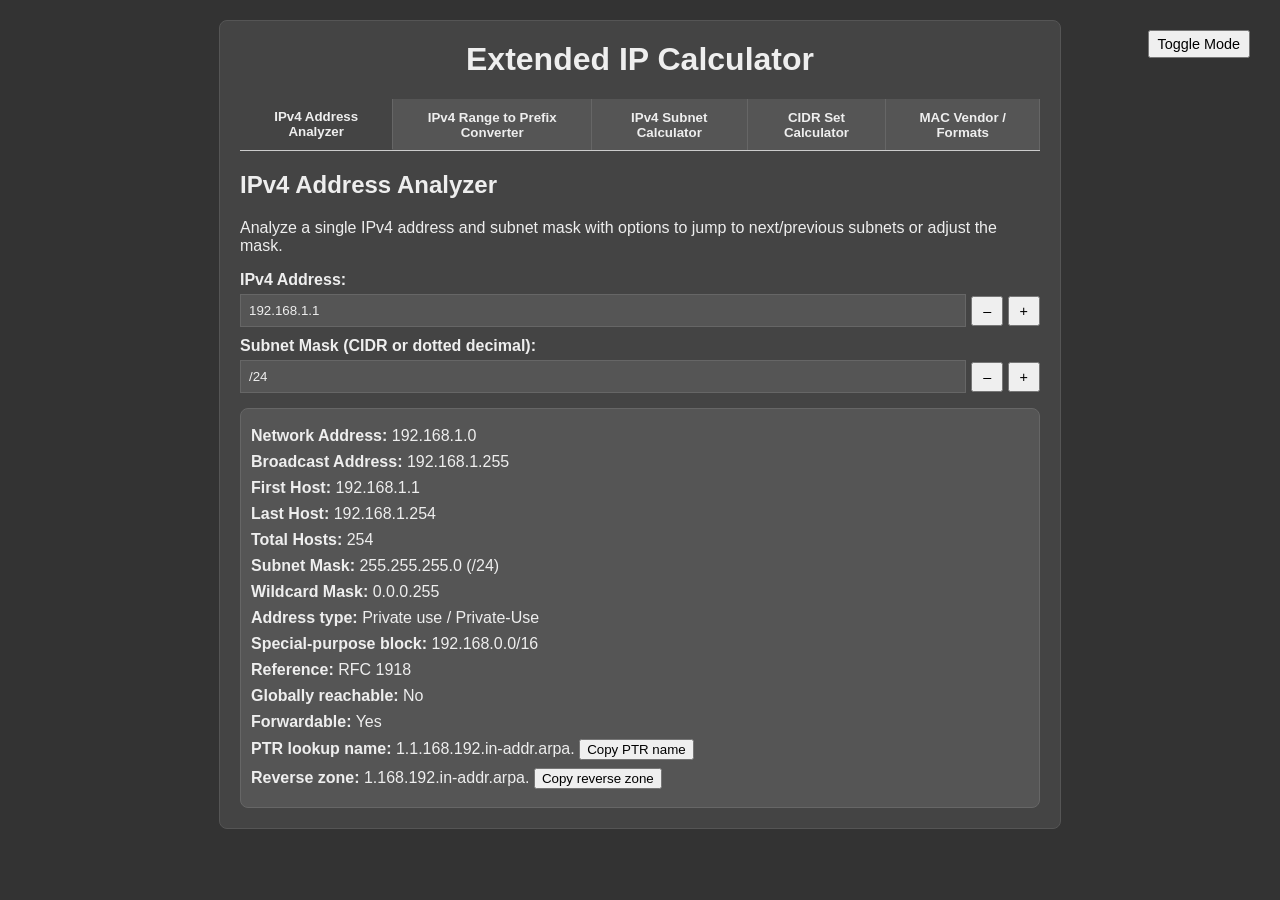
==== commit 56fc24fc: "Polish CIDR calculator and export UX" ====
--- a/index.html
+++ b/index.html
@@ -195,13 +195,14 @@
     .small { font-size: 0.9em; }
     .examples { margin-top: 14px; display: flex; gap: 8px; flex-wrap: wrap; align-items: center; }
     .export-panel { margin-top: 14px; padding: 12px; border: 1px solid var(--mac-border, #ccc); border-radius: 8px; }
-    .export-controls { display: grid; grid-template-columns: repeat(4, minmax(0, 1fr)); gap: 8px; align-items: end; }
-    .export-output, .cidr-input-grid textarea { width: 100%; box-sizing: border-box; min-height: 120px; font-family: ui-monospace, SFMono-Regular, Menlo, Consolas, monospace; }
+    .export-fields { display: grid; grid-template-columns: repeat(3, minmax(0, 1fr)); gap: 8px; align-items: end; }
+    .export-actions { display: flex; gap: 8px; margin-top: 10px; }
+    .export-output { width: 100%; box-sizing: border-box; min-height: 2.5rem; max-height: 70vh; resize: vertical; overflow-y: hidden; font-family: ui-monospace, SFMono-Regular, Menlo, Consolas, monospace; }
+    .cidr-input-grid textarea { width: 100%; box-sizing: border-box; min-height: 120px; font-family: ui-monospace, SFMono-Regular, Menlo, Consolas, monospace; }
     .cidr-input-grid { display: grid; grid-template-columns: 1fr 1fr; gap: 12px; }
-    .cidr-summary { display: grid; grid-template-columns: repeat(3, minmax(0, 1fr)); gap: 8px; }
-    .cidr-summary .result-item { border: 1px solid var(--mac-border, #ccc); border-radius: 6px; padding: 8px; }
+    .cidr-status { margin: 12px 0; padding: 10px; border: 1px solid var(--mac-border, #ccc); border-radius: 8px; }
     @media (max-width: 640px) {
-      .mac-input-row, .format-row, .result-grid, .cidr-input-grid, .cidr-summary, .export-controls { grid-template-columns: 1fr; display: grid; }
+      .mac-input-row, .format-row, .result-grid, .cidr-input-grid, .export-fields { grid-template-columns: 1fr; display: grid; }
       .copy-button { width: 100%; }
       .tabs { overflow-x: auto; }
       .tab-button { white-space: nowrap; }
@@ -280,11 +281,23 @@
       <p>Convert an IPv4 address range into one or more CIDR blocks that exactly cover the range.</p>
       <div class="form-group">
         <label for="rangeStart">Start IP:</label>
-        <input type="text" id="rangeStart" placeholder="e.g. 192.168.100.0" />
+        <div class="input-group">
+          <input type="text" id="rangeStart" placeholder="e.g. 192.168.100.0" />
+          <div class="group-buttons">
+            <button id="prevRangeStartBtn" type="button">−</button>
+            <button id="nextRangeStartBtn" type="button">+</button>
+          </div>
+        </div>
       </div>
       <div class="form-group">
         <label for="rangeEnd">End IP:</label>
-        <input type="text" id="rangeEnd" placeholder="e.g. 192.168.100.10" />
+        <div class="input-group">
+          <input type="text" id="rangeEnd" placeholder="e.g. 192.168.100.10" />
+          <div class="group-buttons">
+            <button id="prevRangeEndBtn" type="button">−</button>
+            <button id="nextRangeEndBtn" type="button">+</button>
+          </div>
+        </div>
       </div>
       <button id="convertRangeBtn">Convert Range</button>
       <div class="results" id="rangeResults" style="display: none;">
@@ -363,16 +376,20 @@
 192.168.1.0/24</textarea></div>
         <div class="form-group"><label for="cidrExcludeInput">Networks to exclude (optional)</label><textarea id="cidrExcludeInput"></textarea></div>
       </div>
-      <button id="processCidrSetBtn" type="button">Process set</button>
-      <button id="subtractCidrSetBtn" type="button">Subtract exclusions</button>
-      <div id="cidrSetErrors" class="error" role="alert"></div>
       <div class="results" id="cidrSetResults" style="display:none;">
-        <div class="cidr-summary" id="cidrSummary"></div>
-        <h3>Aggregated</h3><div id="cidrAggregatedWarning" class="result-item"></div><table id="cidrAggregatedTable"><thead><tr><th>Network</th><th>Subnet mask</th><th>First address</th><th>Last address</th><th>Addresses</th></tr></thead><tbody></tbody></table>
-        <h3>Normalized</h3><div id="cidrNormalizedWarning" class="result-item"></div><table id="cidrNormalizedTable"><thead><tr><th>Network</th><th>Subnet mask</th><th>First address</th><th>Last address</th><th>Addresses</th></tr></thead><tbody></tbody></table>
-        <h3 id="cidrSubtractHeading" style="display:none;">Subtraction result</h3><table id="cidrSubtractTable" style="display:none;"><thead><tr><th>Network</th><th>Subnet mask</th><th>First address</th><th>Last address</th><th>Addresses</th></tr></thead><tbody></tbody></table>
-        <h3>Containment relationships</h3><div id="cidrContainedList"></div><h3>Mergeable adjacent pairs</h3><div id="cidrMergeableList"></div>
-        <div class="form-group"><label for="cidrExportSource">Export source</label><select id="cidrExportSource"><option value="normalized">Normalized</option><option value="aggregated">Aggregated</option></select></div>
+        <div class="cidr-status">
+          <div id="cidrPrimarySummary"></div>
+          <div id="cidrNoticeSummary" class="muted"></div>
+        </div>
+        <details id="cidrErrorDetails" style="display:none;">
+          <summary>Show invalid lines</summary>
+          <div id="cidrSetErrors" class="error" role="alert"></div>
+        </details>
+        <h3>Aggregated result</h3><div id="cidrAggregatedWarning" class="result-item"></div><table id="cidrAggregatedTable"><thead><tr><th>Network</th><th>Subnet mask</th><th>First address</th><th>Last address</th><th>Addresses</th></tr></thead><tbody></tbody></table>
+        <details id="cidrCleanedDetails"><summary>Cleaned input before aggregation (0 networks)</summary><div id="cidrNormalizedWarning" class="result-item"></div><table id="cidrNormalizedTable"><thead><tr><th>Network</th><th>Subnet mask</th><th>First address</th><th>Last address</th><th>Addresses</th></tr></thead><tbody></tbody></table></details>
+        <h3 id="cidrSubtractHeading" style="display:none;">After exclusions</h3><table id="cidrSubtractTable" style="display:none;"><thead><tr><th>Network</th><th>Subnet mask</th><th>First address</th><th>Last address</th><th>Addresses</th></tr></thead><tbody></tbody></table>
+        <details id="cidrAnalysisDetails" style="display:none;"><summary>Set analysis</summary><section id="cidrContainedSection"><h4>Contained networks</h4><div id="cidrContainedList"></div></section><section id="cidrMergeableSection"><h4>Mergeable adjacent networks</h4><div id="cidrMergeableList"></div></section></details>
+        <div class="form-group"><label for="cidrExportSource">Export source</label><select id="cidrExportSource"><option value="aggregated">Aggregated result</option><option value="cleaned">Cleaned input</option></select></div>
         <div id="cidrExportPanel"></div>
       </div>
     </div>
@@ -645,9 +662,23 @@
       if (subnets.length > 0) {
         rangeResults.style.display = 'block';
       }
+      rangeExport.refresh();
+    }
+
+    function updateRangeIp(input, delta) {
+      const value = ipToInt(input.value.trim());
+      if (value === null) return;
+      const next = value + delta;
+      if (next < 0 || next > IPV4_MAX) return;
+      input.value = intToIp(next >>> 0);
+      if (ipToInt(rangeStart.value.trim()) !== null && ipToInt(rangeEnd.value.trim()) !== null) convertRange();
     }
 
     convertRangeBtn.addEventListener('click', convertRange);
+    document.getElementById('prevRangeStartBtn').addEventListener('click', () => updateRangeIp(rangeStart, -1));
+    document.getElementById('nextRangeStartBtn').addEventListener('click', () => updateRangeIp(rangeStart, 1));
+    document.getElementById('prevRangeEndBtn').addEventListener('click', () => updateRangeIp(rangeEnd, -1));
+    document.getElementById('nextRangeEndBtn').addEventListener('click', () => updateRangeIp(rangeEnd, 1));
 
     /***************************************************
      * 3) IPv4 Subnet Calculator
@@ -761,6 +792,7 @@
       }
       subnetTableBody.appendChild(fragment);
       subnetResults.style.display = 'block';
+      subnetExport.refresh();
     }
 
     subnetCalcBtn.addEventListener('click', calcSubnets);
@@ -780,12 +812,20 @@
     const cidrSetInput = document.getElementById('cidrSetInput');
     const cidrExcludeInput = document.getElementById('cidrExcludeInput');
     const cidrSetResults = document.getElementById('cidrSetResults');
+    const cidrPrimarySummary = document.getElementById('cidrPrimarySummary');
+    const cidrNoticeSummary = document.getElementById('cidrNoticeSummary');
+    const cidrErrorDetails = document.getElementById('cidrErrorDetails');
     const cidrSetErrors = document.getElementById('cidrSetErrors');
-    const cidrSummary = document.getElementById('cidrSummary');
+    const cidrCleanedDetails = document.getElementById('cidrCleanedDetails');
+    const cidrAnalysisDetails = document.getElementById('cidrAnalysisDetails');
+    const cidrContainedSection = document.getElementById('cidrContainedSection');
+    const cidrMergeableSection = document.getElementById('cidrMergeableSection');
     const cidrExportSource = document.getElementById('cidrExportSource');
-    let cidrNormalizedItems = [], cidrAggregatedItems = [], cidrSubtractionItems = null;
-    const cidrExport = window.ListExportUI.createExportPanel({ container: document.getElementById('cidrExportPanel'), getItems: () => cidrExportSource.value === 'subtraction' ? (cidrSubtractionItems || []) : (cidrExportSource.value === 'aggregated' ? cidrAggregatedItems : cidrNormalizedItems), defaultName: 'CIDR_SET' });
+    let cidrNormalizedItems = [], cidrAggregatedItems = [], cidrSubtractionItems = null, cidrUpdateTimer = null;
+    const cidrExport = window.ListExportUI.createExportPanel({ container: document.getElementById('cidrExportPanel'), getItems: () => cidrExportSource.value === 'after-exclusions' ? (cidrSubtractionItems || []) : (cidrExportSource.value === 'cleaned' ? cidrNormalizedItems : cidrAggregatedItems), defaultName: 'CIDR_SET' });
     function addressCount(prefix) { return 2 ** (32 - prefix); }
+    function plural(count, singular, pluralText) { return `${count.toLocaleString()} ${count === 1 ? singular : (pluralText || singular + 's')}`; }
+    function totalAddresses(items) { return items.reduce((n, x) => n + addressCount(x.prefix), 0); }
     function renderCidrTable(selector, items, warningId) {
       const tbody = document.querySelector(selector + ' tbody'); tbody.innerHTML = '';
       const warning = warningId ? document.getElementById(warningId) : null;
@@ -798,24 +838,67 @@
         frag.appendChild(row);
       }); tbody.appendChild(frag);
     }
-    function addSummary(label, value) { const div = document.createElement('div'); div.className = 'result-item'; div.innerHTML = `<strong>${label}:</strong> ${value}`; cidrSummary.appendChild(div); }
-    function renderMessages(id, messages) { const el = document.getElementById(id); el.innerHTML = ''; (messages.length ? messages : ['None']).slice(0, CIDR_VISIBLE_ROWS).forEach((m) => { const div = document.createElement('div'); div.textContent = m.message || m; el.appendChild(div); }); }
-    function updateExportSources(hasSubtraction) { const old = cidrExportSource.value; cidrExportSource.innerHTML = '<option value="normalized">Normalized</option><option value="aggregated">Aggregated</option>'; if (hasSubtraction) cidrExportSource.appendChild(new Option('Subtraction result', 'subtraction')); cidrExportSource.value = hasSubtraction && old === 'subtraction' ? 'subtraction' : 'aggregated'; }
-    function processCidrSet(runSubtract) {
-      cidrSetErrors.textContent = ''; cidrSummary.innerHTML = ''; cidrSubtractionItems = null; cidrExport.clear();
-      const parsed = CidrSetUtils.parseCidrList(cidrSetInput.value);
-      if (parsed.errors.length) cidrSetErrors.textContent = parsed.errors.map((e) => `Line ${e.line}: ${e.input} — ${e.message}`).join('\n');
-      const normalized = CidrSetUtils.normalizeCidrSet(parsed.items); const aggregated = CidrSetUtils.aggregateCidrSet(normalized.items); const analysis = CidrSetUtils.analyzeCidrSet(parsed.items);
-      cidrNormalizedItems = normalized.items; cidrAggregatedItems = aggregated.items;
-      addSummary('parsed count', parsed.items.length); addSummary('invalid lines count', parsed.errors.length); addSummary('duplicates removed', normalized.duplicateCount); addSummary('contained networks removed', normalized.containedCount); addSummary('original network count', parsed.items.length); addSummary('normalized network count', normalized.items.length); addSummary('aggregated network count', aggregated.items.length); addSummary('total covered IPv4 addresses', aggregated.items.reduce((n, x) => n + addressCount(x.prefix), 0).toLocaleString());
-      renderCidrTable('#cidrAggregatedTable', aggregated.items, 'cidrAggregatedWarning'); renderCidrTable('#cidrNormalizedTable', normalized.items, 'cidrNormalizedWarning');
-      renderMessages('cidrContainedList', analysis.contained); renderMessages('cidrMergeableList', analysis.adjacentMergeable);
-      if (runSubtract && cidrExcludeInput.value.trim()) { const ex = CidrSetUtils.parseCidrList(cidrExcludeInput.value); if (ex.errors.length) cidrSetErrors.textContent += '\n' + ex.errors.map((e) => `Exclude line ${e.line}: ${e.input} — ${e.message}`).join('\n'); const sub = CidrSetUtils.subtractCidrSets(parsed.items, ex.items); if (sub.error) cidrSetErrors.textContent += '\n' + sub.error; cidrSubtractionItems = sub.items; document.getElementById('cidrSubtractHeading').style.display = 'block'; document.getElementById('cidrSubtractTable').style.display = 'table'; renderCidrTable('#cidrSubtractTable', sub.items); } else { document.getElementById('cidrSubtractHeading').style.display = 'none'; document.getElementById('cidrSubtractTable').style.display = 'none'; }
-      updateExportSources(!!cidrSubtractionItems); cidrSetResults.style.display = 'block';
-    }
-    document.getElementById('processCidrSetBtn').addEventListener('click', () => processCidrSet(false));
-    document.getElementById('subtractCidrSetBtn').addEventListener('click', () => processCidrSet(true));
-
+    function renderMessageList(container, messages) {
+      container.innerHTML = '';
+      messages.slice(0, CIDR_VISIBLE_ROWS).forEach((m) => { const div = document.createElement('div'); div.textContent = m.message || m; container.appendChild(div); });
+    }
+    function renderErrors(errors) {
+      cidrSetErrors.textContent = errors.join('\n');
+      cidrErrorDetails.style.display = errors.length ? 'block' : 'none';
+    }
+    function updateExportSources(hasSubtraction) {
+      const old = cidrExportSource.value;
+      cidrExportSource.innerHTML = '<option value="aggregated">Aggregated result</option><option value="cleaned">Cleaned input</option>';
+      if (hasSubtraction) cidrExportSource.appendChild(new Option('After exclusions', 'after-exclusions'));
+      cidrExportSource.value = hasSubtraction && old === 'after-exclusions' ? 'after-exclusions' : (old === 'cleaned' ? 'cleaned' : 'aggregated');
+    }
+    function updateCidrSet() {
+      const include = CidrSetUtils.parseCidrList(cidrSetInput.value);
+      const normalized = CidrSetUtils.normalizeCidrSet(include.items);
+      const aggregated = CidrSetUtils.aggregateCidrSet(normalized.items);
+      const analysis = CidrSetUtils.analyzeCidrSet(include.items);
+      const errors = include.errors.map((e) => `Include line ${e.line}: ${e.input} — ${e.message}`);
+      cidrNormalizedItems = normalized.items; cidrAggregatedItems = aggregated.items; cidrSubtractionItems = null;
+      let summaryItems = aggregated.items, afterText = '';
+      if (cidrExcludeInput.value.trim()) {
+        const exclude = CidrSetUtils.parseCidrList(cidrExcludeInput.value);
+        errors.push(...exclude.errors.map((e) => `Exclude line ${e.line}: ${e.input} — ${e.message}`));
+        const sub = CidrSetUtils.subtractCidrSets(include.items, exclude.items);
+        if (sub.error) errors.push(sub.error);
+        cidrSubtractionItems = sub.items; summaryItems = sub.items;
+        afterText = ` → ${plural(sub.items.length, 'after exclusions', 'after exclusions')}`;
+      }
+      cidrPrimarySummary.textContent = `${plural(include.items.length, 'input network')} → ${plural(aggregated.items.length, 'aggregated')}${afterText} · ${plural(totalAddresses(summaryItems), 'address', 'addresses')}`;
+      const notices = [];
+      if (normalized.duplicateCount) notices.push(plural(normalized.duplicateCount, 'duplicate removed', 'duplicates removed'));
+      if (normalized.containedCount) notices.push(plural(normalized.containedCount, 'contained network removed', 'contained networks removed'));
+      if (errors.length) notices.push(plural(errors.length, 'invalid line', 'invalid lines'));
+      cidrNoticeSummary.textContent = notices.join(' · ');
+      renderErrors(errors);
+      renderCidrTable('#cidrAggregatedTable', aggregated.items, 'cidrAggregatedWarning');
+      renderCidrTable('#cidrNormalizedTable', normalized.items, 'cidrNormalizedWarning');
+      cidrCleanedDetails.querySelector('summary').textContent = `Cleaned input before aggregation (${normalized.items.length.toLocaleString()} networks)`;
+      const hasSubtraction = Array.isArray(cidrSubtractionItems);
+      document.getElementById('cidrSubtractHeading').style.display = hasSubtraction ? 'block' : 'none';
+      document.getElementById('cidrSubtractTable').style.display = hasSubtraction ? 'table' : 'none';
+      if (hasSubtraction) renderCidrTable('#cidrSubtractTable', cidrSubtractionItems);
+      renderMessageList(document.getElementById('cidrContainedList'), analysis.contained);
+      renderMessageList(document.getElementById('cidrMergeableList'), analysis.adjacentMergeable);
+      cidrContainedSection.style.display = analysis.contained.length ? 'block' : 'none';
+      cidrMergeableSection.style.display = analysis.adjacentMergeable.length ? 'block' : 'none';
+      cidrAnalysisDetails.style.display = (analysis.contained.length || analysis.adjacentMergeable.length) ? 'block' : 'none';
+      updateExportSources(hasSubtraction);
+      cidrSetResults.style.display = 'block';
+      cidrExport.refresh();
+    }
+    function scheduleCidrSetUpdate() {
+      clearTimeout(cidrUpdateTimer);
+      cidrUpdateTimer = setTimeout(updateCidrSet, 250);
+    }
+    cidrSetInput.addEventListener('input', scheduleCidrSetUpdate);
+    cidrExcludeInput.addEventListener('input', scheduleCidrSetUpdate);
+    cidrExportSource.addEventListener('change', () => cidrExport.refresh());
+    updateCidrSet();
 
     const macInput = document.getElementById('macInput');
     const randomMacBtn = document.getElementById('randomMacBtn');
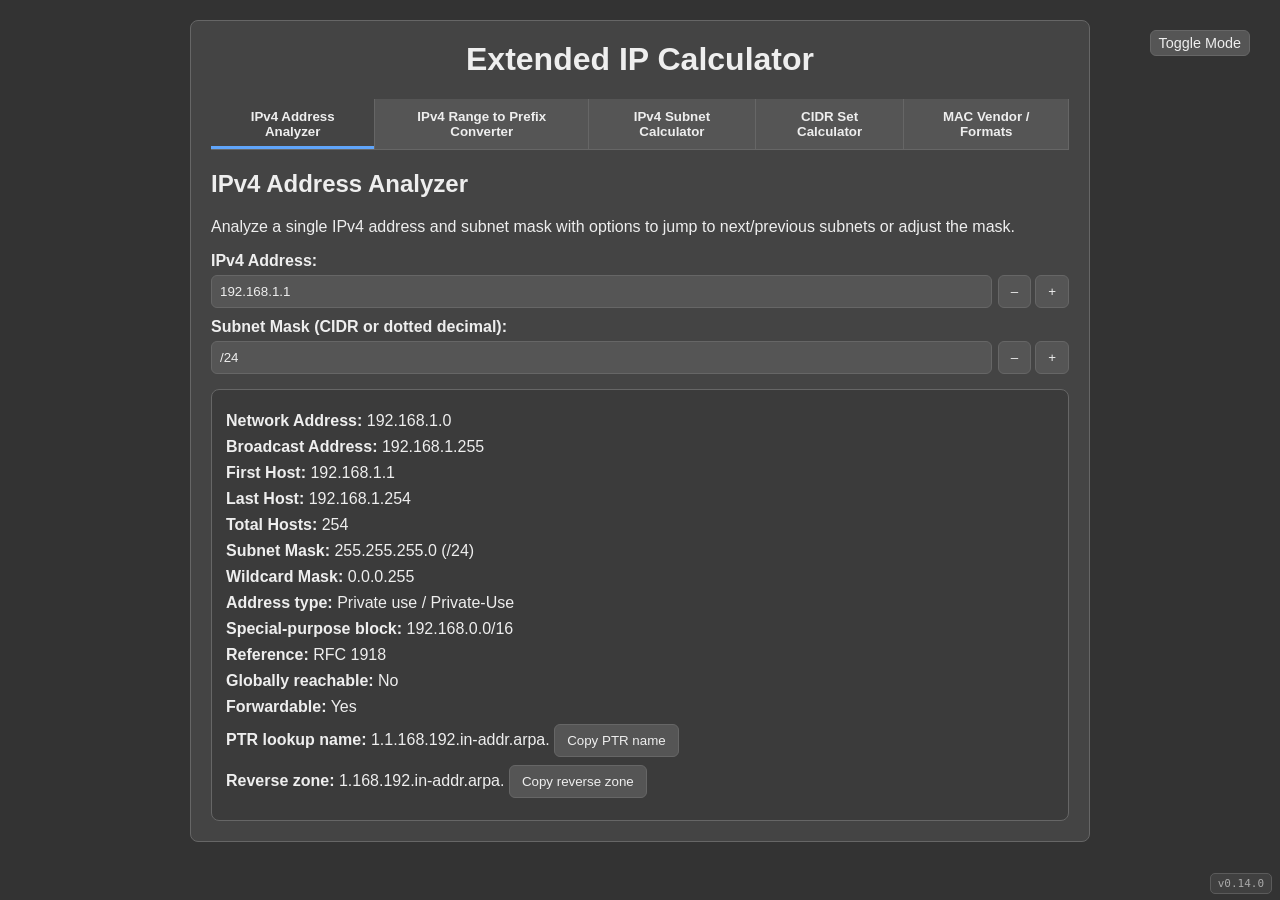
==== commit 73ad99ad: "Consolidate application CSS and UI runtime" ====
--- a/index.html
+++ b/index.html
@@ -11,204 +11,7 @@
   <link rel="icon" href="./icon.svg" type="image/svg+xml" />
   <link rel="apple-touch-icon" href="./icon-192.svg" />
   <title>Extended IP Calculator</title>
-  <style>
-    body {
-      font-family: Arial, sans-serif;
-      margin: 20px;
-      background-color: #f9f9f9;
-      color: #333;
-      transition: background-color 0.3s, color 0.3s;
-      position: relative;
-    }
-    .dark-mode {
-      background-color: #333;
-      color: #eee;
-    }
-    .container {
-      max-width: 800px;
-      margin: auto;
-      background-color: #fff;
-      border: 1px solid #ddd;
-      padding: 20px;
-      border-radius: 8px;
-    }
-    .dark-mode .container {
-      background-color: #444;
-      border: 1px solid #555;
-    }
-    h1 {
-      text-align: center;
-      margin-top: 0;
-    }
-    /* Tab Navigation */
-    .tabs {
-      display: flex;
-      border-bottom: 1px solid #ccc;
-      margin-bottom: 15px;
-    }
-    .tab-button {
-      padding: 10px 15px;
-      cursor: pointer;
-      border: none;
-      border-right: 1px solid #ccc;
-      background: #eee;
-      transition: background 0.3s;
-      font-weight: bold;
-    }
-    .tab-button:hover {
-      background: #ddd;
-    }
-    .tab-button.active {
-      background: #fff;
-      border-bottom: 1px solid #fff;
-      cursor: default;
-    }
-    .dark-mode .tab-button {
-      background: #555;
-      color: #eee;
-      border-color: #666;
-    }
-    .dark-mode .tab-button.active {
-      background: #444;
-      border-bottom: 1px solid #444;
-    }
-    .dark-mode .tab-button:hover:not(.active) {
-      background: #666;
-    }
-    /* Tab Content */
-    .tab-content {
-      display: none;
-    }
-    .tab-content.active {
-      display: block;
-    }
-    /* Form groups and inline button groups */
-    .form-group {
-      margin-bottom: 10px;
-    }
-    label {
-      display: block;
-      margin-bottom: 5px;
-      font-weight: bold;
-    }
-    .input-group {
-      display: flex;
-      align-items: center;
-      gap: 5px;
-    }
-    .input-group input[type="text"] {
-      flex: 1;
-      padding: 8px;
-      box-sizing: border-box;
-    }
-    .group-buttons button {
-      padding: 5px 10px;
-      cursor: pointer;
-      font-size: 0.9em;
-    }
-    .dark-mode input[type="text"], .dark-mode textarea, .dark-mode select {
-      background-color: #555;
-      color: #eee;
-      border: 1px solid #666;
-    }
-    .error {
-      color: red;
-      font-size: 0.9em;
-    }
-    /* Results & Tables */
-    .results {
-      margin-top: 15px;
-      padding: 10px;
-      border: 1px solid #ccc;
-      background-color: #eef;
-      border-radius: 8px;
-    }
-    .dark-mode .results {
-      background-color: #555;
-      border-color: #666;
-      color: #eee;
-    }
-    .result-item {
-      margin: 8px 0;
-    }
-    table {
-      width: 100%;
-      border-collapse: collapse;
-      margin-top: 10px;
-    }
-    table th, table td {
-      text-align: left;
-      border-bottom: 1px solid #ccc;
-      padding: 8px;
-    }
-    .dark-mode table th, .dark-mode table td {
-      border-color: #666;
-    }
-    /* Toggle Dark Mode Button */
-    #toggleDarkModeBtn {
-      position: absolute;
-      top: 10px;
-      right: 10px;
-      padding: 4px 8px;
-      font-size: 0.9em;
-      cursor: pointer;
-    }
-    /* MAC Vendor tab */
-    :root {
-      --mac-card-bg: #f8fafc;
-      --mac-row-bg: #ffffff;
-      --mac-muted: #475569;
-      --mac-border: #cbd5e1;
-      --mac-badge-bg: #eef2ff;
-      --mac-badge-text: #1f2937;
-      --mac-badge-ok-text: #166534;
-      --mac-badge-warn-text: #92400e;
-    }
-    .dark-mode {
-      --mac-card-bg: #3b3b3b;
-      --mac-row-bg: #3f3f3f;
-      --mac-muted: #c7c7c7;
-      --mac-border: #666;
-      --mac-badge-bg: #555;
-      --mac-badge-text: #eee;
-      --mac-badge-ok-text: #86efac;
-      --mac-badge-warn-text: #fbbf24;
-    }
-    .muted { color: var(--mac-muted); font-size: 0.95em; }
-    .mac-input-row { display: flex; gap: 8px; align-items: stretch; }
-    .mac-input-row input[type="text"] { flex: 1; min-width: 0; padding: 10px; font-family: ui-monospace, SFMono-Regular, Menlo, Consolas, monospace; }
-    .primary { background: #60a5fa; border-color: #60a5fa; color: #111827; }
-    .primary:hover { background: #93c5fd; }
-    .result-card { margin-top: 16px; padding: 14px; border: 1px solid var(--mac-border); background: var(--mac-card-bg); border-radius: 8px; }
-    .result-grid { display: grid; grid-template-columns: minmax(150px, 0.6fr) minmax(0, 1.4fr); gap: 8px 14px; align-items: center; }
-    .key { color: var(--mac-muted); font-weight: bold; }
-    .value, .format-value { color: inherit; overflow-wrap: anywhere; font-family: ui-monospace, SFMono-Regular, Menlo, Consolas, monospace; }
-    .vendor-name { font-family: Arial, sans-serif; font-weight: bold; }
-    .badge-row { display: flex; flex-wrap: wrap; gap: 8px; margin-top: 10px; }
-    .badge { display: inline-flex; align-items: center; gap: 4px; padding: 4px 8px; border-radius: 999px; background: var(--mac-badge-bg); border: 1px solid var(--mac-border); color: var(--mac-badge-text); font-size: 0.9em; }
-    .badge.ok { border-color: #166534; color: var(--mac-badge-ok-text); }
-    .badge.warn { border-color: #92400e; color: var(--mac-badge-warn-text); }
-    .formats { margin-top: 16px; display: grid; gap: 8px; }
-    .format-row { display: grid; grid-template-columns: 150px minmax(0, 1fr) auto; gap: 8px; align-items: center; padding: 8px; border: 1px solid var(--mac-border); border-radius: 8px; background: var(--mac-row-bg); }
-    .format-label { font-weight: bold; color: var(--mac-muted); font-size: 0.92em; }
-    .copy-button { white-space: nowrap; }
-    .small { font-size: 0.9em; }
-    .examples { margin-top: 14px; display: flex; gap: 8px; flex-wrap: wrap; align-items: center; }
-    .export-panel { margin-top: 14px; padding: 12px; border: 1px solid var(--mac-border, #ccc); border-radius: 8px; }
-    .export-fields { display: grid; grid-template-columns: repeat(3, minmax(0, 1fr)); gap: 8px; align-items: end; }
-    .export-actions { display: flex; gap: 8px; margin-top: 10px; }
-    .export-output { width: 100%; box-sizing: border-box; min-height: 2.5rem; max-height: 70vh; resize: vertical; overflow-y: hidden; font-family: ui-monospace, SFMono-Regular, Menlo, Consolas, monospace; }
-    .cidr-input-grid textarea { width: 100%; box-sizing: border-box; min-height: 120px; font-family: ui-monospace, SFMono-Regular, Menlo, Consolas, monospace; }
-    .cidr-input-grid { display: grid; grid-template-columns: 1fr 1fr; gap: 12px; }
-    .cidr-status { margin: 12px 0; padding: 10px; border: 1px solid var(--mac-border, #ccc); border-radius: 8px; }
-    @media (max-width: 640px) {
-      .mac-input-row, .format-row, .result-grid, .cidr-input-grid, .export-fields { grid-template-columns: 1fr; display: grid; }
-      .copy-button { width: 100%; }
-      .tabs { overflow-x: auto; }
-      .tab-button { white-space: nowrap; }
-    }
-
-  </style>
+  <link rel="stylesheet" href="./app.css" />
 </head>
 <body class="dark-mode">
   <button id="toggleDarkModeBtn">Toggle Mode</button>
@@ -283,9 +86,11 @@
         <label for="rangeStart">Start IP:</label>
         <div class="input-group">
           <input type="text" id="rangeStart" placeholder="e.g. 192.168.100.0" />
-          <div class="group-buttons">
-            <button id="prevRangeStartBtn" type="button">−</button>
-            <button id="nextRangeStartBtn" type="button">+</button>
+          <div class="step-buttons">
+            <button class="step-button" id="prevRangeStartBtn" type="button">IP−</button>
+            <button class="step-button" id="nextRangeStartBtn" type="button">IP+</button>
+            <button class="step-button" id="decreaseRangeStartPrefixBtn" type="button">/−</button>
+            <button class="step-button" id="increaseRangeStartPrefixBtn" type="button">/+</button>
           </div>
         </div>
       </div>
@@ -293,9 +98,11 @@
         <label for="rangeEnd">End IP:</label>
         <div class="input-group">
           <input type="text" id="rangeEnd" placeholder="e.g. 192.168.100.10" />
-          <div class="group-buttons">
-            <button id="prevRangeEndBtn" type="button">−</button>
-            <button id="nextRangeEndBtn" type="button">+</button>
+          <div class="step-buttons">
+            <button class="step-button" id="prevRangeEndBtn" type="button">IP−</button>
+            <button class="step-button" id="nextRangeEndBtn" type="button">IP+</button>
+            <button class="step-button" id="decreaseRangeEndPrefixBtn" type="button">/−</button>
+            <button class="step-button" id="increaseRangeEndPrefixBtn" type="button">/+</button>
           </div>
         </div>
       </div>
@@ -447,805 +254,7 @@
 
   <script src="./ipv4-utils.js"></script>
   <script src="./cidr-set-utils.js"></script>
-  <script src="./list-export-ui.js"></script>
-  <script>
-    /***************************************************
-     * General IP Utilities
-     **************************************************/
-    const CONFIG_EXPORT_LIMIT = 16384;
-    const CIDR_VISIBLE_ROWS = 4096;
-    const { IPV4_MAX, SUBNET_RENDER_LIMIT, parseIPv4, intToIPv4, parseCIDR, cidrToMask, maskToCIDR, parseSubnet, parseIPv4WithPrefix, safeSubnetStep, rangeToSubnets, prepareSubnetCalculation, classifyIPv4, ipv4ToPtrName, reverseZoneForPrefix } = window.IPv4Utils;
-    const ipToInt = parseIPv4;
-    const intToIp = intToIPv4;
-    const CidrSetUtils = window.CidrSetUtils;
-
-    /***************************************************
-     * 1) IPv4 Address Analyzer
-     **************************************************/
-    const ipInput         = document.getElementById('ipInput');
-    const subnetInput     = document.getElementById('subnetInput');
-    const ipError         = document.getElementById('ipError');
-    const subnetError     = document.getElementById('subnetError');
-    const analyzerResults = document.getElementById('analyzerResults');
-    const networkAddress  = document.getElementById('networkAddress');
-    const broadcastAddress= document.getElementById('broadcastAddress');
-    const firstHost       = document.getElementById('firstHost');
-    const lastHost        = document.getElementById('lastHost');
-    const totalHosts      = document.getElementById('totalHosts');
-    const subnetOutput    = document.getElementById('subnetOutput');
-    const wildcardMask    = document.getElementById('wildcardMask');
-    const addressType = document.getElementById('addressType');
-    const specialBlock = document.getElementById('specialBlock');
-    const specialReference = document.getElementById('specialReference');
-    const globallyReachable = document.getElementById('globallyReachable');
-    const forwardable = document.getElementById('forwardable');
-    const classificationNoteRow = document.getElementById('classificationNoteRow');
-    const classificationNote = document.getElementById('classificationNote');
-    const ptrLookupName = document.getElementById('ptrLookupName');
-    const reverseZoneRow = document.getElementById('reverseZoneRow');
-    const reverseZone = document.getElementById('reverseZone');
-    const reverseDelegationRow = document.getElementById('reverseDelegationRow');
-    const reverseDelegation = document.getElementById('reverseDelegation');
-    const delegationBoundaryRow = document.getElementById('delegationBoundaryRow');
-    const delegationBoundary = document.getElementById('delegationBoundary');
-    const parentReverseZoneRow = document.getElementById('parentReverseZoneRow');
-    const parentReverseZone = document.getElementById('parentReverseZone');
-    const addressRangeRow = document.getElementById('addressRangeRow');
-    const addressRange = document.getElementById('addressRange');
-    const rfc2317ChildRow = document.getElementById('rfc2317ChildRow');
-    const rfc2317ChildZone = document.getElementById('rfc2317ChildZone');
-    const reverseDnsNoteRow = document.getElementById('reverseDnsNoteRow');
-    const reverseDnsNote = document.getElementById('reverseDnsNote');
-
-    function calculateAnalyzer() {
-      ipError.textContent = '';
-      subnetError.textContent = '';
-
-      const ipInt = ipToInt(ipInput.value.trim());
-      if (ipInt === null) {
-        ipError.textContent = 'Invalid IP address.';
-        analyzerResults.style.display = 'none';
-        return;
-      }
-      const mask = parseSubnet(subnetInput.value);
-      if (mask === null) {
-        subnetError.textContent = 'Invalid subnet mask.';
-        analyzerResults.style.display = 'none';
-        return;
-      }
-
-      const cidr = maskToCIDR(mask);
-      const network = (ipInt & mask) >>> 0;
-      const broadcast = (network | (~mask >>> 0)) >>> 0;
-      const total = (cidr === 32) ? 1 :
-                    (cidr === 31) ? 2 :
-                    Math.max(0, Math.pow(2, 32 - cidr) - 2);
-      const first = (cidr >= 31) ? network : network + 1;
-      const last  = (cidr >= 31) ? broadcast : broadcast - 1;
-      const wildcard = (~mask) >>> 0;
-
-      networkAddress.textContent   = intToIp(network);
-      broadcastAddress.textContent = intToIp(broadcast);
-      firstHost.textContent        = intToIp(first);
-      lastHost.textContent         = intToIp(last);
-      totalHosts.textContent       = total;
-      subnetOutput.textContent     = intToIp(mask) + " (/" + cidr + ")";
-      wildcardMask.textContent     = intToIp(wildcard);
-
-      const classification = classifyIPv4(ipInt);
-      addressType.textContent = classification.category + (classification.name && classification.name !== classification.category ? ' / ' + classification.name : '');
-      specialBlock.textContent = classification.block;
-      specialReference.textContent = classification.reference;
-      globallyReachable.textContent = classification.globallyReachableLabel;
-      forwardable.textContent = classification.forwardableLabel;
-      classificationNoteRow.style.display = classification.note ? 'block' : 'none';
-      classificationNote.textContent = classification.note || '';
-
-      const reverseInfo = reverseZoneForPrefix(ipInt, cidr);
-      ptrLookupName.textContent = ipv4ToPtrName(ipInt);
-      reverseZoneRow.style.display = 'none';
-      reverseDelegationRow.style.display = 'none';
-      delegationBoundaryRow.style.display = 'none';
-      parentReverseZoneRow.style.display = 'none';
-      addressRangeRow.style.display = 'none';
-      rfc2317ChildRow.style.display = 'none';
-      reverseDnsNoteRow.style.display = 'none';
-      if (reverseInfo.kind === 'zone') {
-        reverseZone.textContent = reverseInfo.reverseZone;
-        reverseZoneRow.style.display = 'block';
-      } else if (reverseInfo.kind === 'multiple') {
-        reverseDelegation.textContent = reverseInfo.message + (reverseInfo.zonesRequired ? ` (${reverseInfo.zonesRequired} zones)` : '');
-        delegationBoundary.textContent = reverseInfo.delegationBoundary;
-        reverseDelegationRow.style.display = 'block';
-        delegationBoundaryRow.style.display = 'block';
-      } else if (reverseInfo.kind === 'rfc2317') {
-        parentReverseZone.textContent = reverseInfo.parentZone;
-        addressRange.textContent = reverseInfo.addressRange;
-        rfc2317ChildZone.textContent = reverseInfo.suggestedChildZone;
-        reverseDnsNote.textContent = reverseInfo.note;
-        parentReverseZoneRow.style.display = 'block';
-        addressRangeRow.style.display = 'block';
-        rfc2317ChildRow.style.display = 'block';
-        reverseDnsNoteRow.style.display = 'block';
-      }
-      analyzerResults.style.display = 'block';
-    }
-
-    function jumpToNextSubnet() {
-      const ipInt = ipToInt(ipInput.value.trim());
-      const mask = parseSubnet(subnetInput.value);
-      if (ipInt === null || mask === null) return;
-      const cidr = maskToCIDR(mask);
-      const newIp = safeSubnetStep(ipInt, cidr, 1, cidr >= 31 ? 0 : 1);
-      if (newIp === null) return;
-      ipInput.value = intToIp(newIp);
-      calculateAnalyzer();
-    }
-
-    function jumpToPrevSubnet() {
-      const ipInt = ipToInt(ipInput.value.trim());
-      const mask = parseSubnet(subnetInput.value);
-      if (ipInt === null || mask === null) return;
-      const cidr = maskToCIDR(mask);
-      const newIp = safeSubnetStep(ipInt, cidr, -1, cidr >= 31 ? 0 : 1);
-      if (newIp === null) return;
-      ipInput.value = intToIp(newIp);
-      calculateAnalyzer();
-    }
-
-    function updateMask(increment) {
-      let input = subnetInput.value.trim();
-      let cidr;
-      if (input.startsWith('/')) {
-        cidr = parseCIDR(input);
-      } else {
-        cidr = maskToCIDR(parseSubnet(input));
-      }
-      if (cidr === null) return;
-      cidr += increment;
-      if (cidr < 0) cidr = 0;
-      if (cidr > 32) cidr = 32;
-      subnetInput.value = "/" + cidr;
-      calculateAnalyzer();
-    }
-
-    document.getElementById('copyPtrNameBtn').addEventListener('click', (event) => copyText(ptrLookupName.textContent, event.currentTarget));
-    document.getElementById('copyReverseZoneBtn').addEventListener('click', (event) => copyText(reverseZone.textContent, event.currentTarget));
-    document.getElementById('copyRfc2317ChildBtn').addEventListener('click', (event) => copyText(rfc2317ChildZone.textContent, event.currentTarget));
-
-    ipInput.addEventListener('input', calculateAnalyzer);
-    subnetInput.addEventListener('input', calculateAnalyzer);
-    document.getElementById('nextSubnetBtn').addEventListener('click', jumpToNextSubnet);
-    document.getElementById('prevSubnetBtn').addEventListener('click', jumpToPrevSubnet);
-    document.getElementById('increaseMaskBtn').addEventListener('click', () => updateMask(1));
-    document.getElementById('decreaseMaskBtn').addEventListener('click', () => updateMask(-1));
-
-    /***************************************************
-     * 2) IPv4 Range to Prefix Converter
-     **************************************************/
-    const rangeStart      = document.getElementById('rangeStart');
-    const rangeEnd        = document.getElementById('rangeEnd');
-    const convertRangeBtn = document.getElementById('convertRangeBtn');
-    const rangeResults    = document.getElementById('rangeResults');
-    const rangeTableBody  = document.querySelector('#rangeTable tbody');
-    let rangeResultItems = [];
-    const rangeExport = window.ListExportUI.createExportPanel({ container: document.getElementById('rangeExportPanel'), getItems: () => rangeResultItems, defaultName: 'RANGE_NETWORKS' });
-
-    function convertRange() {
-      rangeTableBody.innerHTML = '';
-      rangeResults.style.display = 'none';
-      rangeResultItems = [];
-      rangeExport.clear();
-
-      const startInt = ipToInt(rangeStart.value.trim());
-      const endInt   = ipToInt(rangeEnd.value.trim());
-      if (startInt === null || endInt === null) {
-        alert('Invalid start or end IP');
-        return;
-      }
-      if (startInt > endInt) {
-        alert('Start IP must be less than or equal to End IP');
-        return;
-      }
-      const subnets = rangeToSubnets(startInt, endInt);
-      rangeResultItems = subnets.map((s) => ({ network: s.network, prefix: s.prefix }));
-      subnets.forEach(s => {
-        const row = document.createElement('tr');
-        const netCell = document.createElement('td');
-        const maskCell = document.createElement('td');
-        netCell.textContent = intToIp(s.network) + '/' + s.prefix;
-        maskCell.textContent = intToIp(s.mask);
-        row.appendChild(netCell);
-        row.appendChild(maskCell);
-        rangeTableBody.appendChild(row);
-      });
-      if (subnets.length > 0) {
-        rangeResults.style.display = 'block';
-      }
-      rangeExport.refresh();
-    }
-
-    function updateRangeIp(input, delta) {
-      const value = ipToInt(input.value.trim());
-      if (value === null) return;
-      const next = value + delta;
-      if (next < 0 || next > IPV4_MAX) return;
-      input.value = intToIp(next >>> 0);
-      if (ipToInt(rangeStart.value.trim()) !== null && ipToInt(rangeEnd.value.trim()) !== null) convertRange();
-    }
-
-    convertRangeBtn.addEventListener('click', convertRange);
-    document.getElementById('prevRangeStartBtn').addEventListener('click', () => updateRangeIp(rangeStart, -1));
-    document.getElementById('nextRangeStartBtn').addEventListener('click', () => updateRangeIp(rangeStart, 1));
-    document.getElementById('prevRangeEndBtn').addEventListener('click', () => updateRangeIp(rangeEnd, -1));
-    document.getElementById('nextRangeEndBtn').addEventListener('click', () => updateRangeIp(rangeEnd, 1));
-
-    /***************************************************
-     * 3) IPv4 Subnet Calculator
-     **************************************************/
-    const baseNetworkInput = document.getElementById('baseNetwork');
-    const baseCIDRInput    = document.getElementById('baseCIDR');
-    const newCIDRInput     = document.getElementById('newCIDR');
-    const subnetCalcBtn    = document.getElementById('subnetCalcBtn');
-    const subnetResults    = document.getElementById('subnetResults');
-    const subnetTableBody  = document.querySelector('#subnetTable tbody');
-    const subnetLimitWarning = document.getElementById('subnetLimitWarning');
-    const subnetExportNotice = document.getElementById('subnetExportNotice');
-    let subnetResultItems = [];
-    let subnetExportBlocked = '';
-    const subnetExport = window.ListExportUI.createExportPanel({ container: document.getElementById('subnetExportPanel'), getItems: () => subnetResultItems, defaultName: 'SUBNETS', getDisabledMessage: () => subnetExportBlocked });
-
-    // New functions for Subnet Calculator inline controls:
-    function jumpToNextBaseNetwork() {
-      const netInt = ipToInt(baseNetworkInput.value.trim());
-      const mask = parseSubnet(baseCIDRInput.value.trim());
-      if(netInt === null || mask === null) return;
-      const cidr = maskToCIDR(mask);
-      const nextNetwork = safeSubnetStep(netInt, cidr, 1, 0);
-      if (nextNetwork === null) return;
-      baseNetworkInput.value = intToIp(nextNetwork);
-    }
-    function jumpToPrevBaseNetwork() {
-      const netInt = ipToInt(baseNetworkInput.value.trim());
-      const mask = parseSubnet(baseCIDRInput.value.trim());
-      if(netInt === null || mask === null) return;
-      const cidr = maskToCIDR(mask);
-      const prevNetwork = safeSubnetStep(netInt, cidr, -1, 0);
-      if (prevNetwork === null) return;
-      baseNetworkInput.value = intToIp(prevNetwork);
-    }
-    function updateBaseCIDR(increment) {
-      let input = baseCIDRInput.value.trim();
-      let cidr;
-      if(input.startsWith('/')) {
-        cidr = parseCIDR(input);
-      } else {
-        cidr = maskToCIDR(parseSubnet(input));
-      }
-      if(cidr === null) return;
-      cidr += increment;
-      if(cidr < 0) cidr = 0;
-      if(cidr > 32) cidr = 32;
-      baseCIDRInput.value = "/" + cidr;
-    }
-    function updateNewCIDR(increment) {
-      let input = newCIDRInput.value.trim();
-      let cidr;
-      if(input.startsWith('/')) {
-        cidr = parseCIDR(input);
-      } else {
-        cidr = maskToCIDR(parseSubnet(input));
-      }
-      if(cidr === null) return;
-      cidr += increment;
-      if(cidr < 0) cidr = 0;
-      if(cidr > 32) cidr = 32;
-      newCIDRInput.value = "/" + cidr;
-    }
-
-    // Subnet Calculator: Calculate subnets
-    function calcSubnets() {
-      subnetTableBody.innerHTML = '';
-      subnetResults.style.display = 'none';
-      subnetLimitWarning.style.display = 'none';
-      subnetLimitWarning.textContent = '';
-      subnetExportNotice.textContent = '';
-      subnetExportBlocked = '';
-      subnetResultItems = [];
-      subnetExport.clear();
-
-      const calculation = prepareSubnetCalculation(
-        baseNetworkInput.value,
-        baseCIDRInput.value,
-        newCIDRInput.value
-      );
-      if (!calculation.ok) {
-        alert(calculation.message);
-        return;
-      }
-
-      subnetLimitWarning.style.display = calculation.totalSubnets > SUBNET_RENDER_LIMIT ? 'block' : 'none';
-      subnetLimitWarning.textContent = calculation.totalSubnets > SUBNET_RENDER_LIMIT
-        ? `The calculation contains ${calculation.totalSubnets.toLocaleString()} subnets. Showing the first ${calculation.visibleSubnets.toLocaleString()} entries.`
-        : '';
-      if (calculation.totalSubnets > CONFIG_EXPORT_LIMIT) {
-        subnetExportBlocked = 'Export is unavailable because the result contains more than 16,384 networks.';
-        subnetExportNotice.textContent = subnetExportBlocked;
-      } else {
-        for (let i = 0; i < calculation.totalSubnets; i++) {
-          subnetResultItems.push({ network: calculation.network + i * Math.pow(2, 32 - calculation.newCidr), prefix: calculation.newCidr });
-        }
-      }
-
-      const fragment = document.createDocumentFragment();
-      for (let i = 0; i < calculation.visibleSubnets; i++) {
-        const offset = i * Math.pow(2, 32 - calculation.newCidr);
-        const subNetwork = calculation.network + offset;
-        const row = document.createElement('tr');
-        const netCell = document.createElement('td');
-        const maskCell = document.createElement('td');
-        netCell.textContent = intToIp(subNetwork) + '/' + calculation.newCidr;
-        maskCell.textContent = intToIp(cidrToMask(calculation.newCidr));
-        row.appendChild(netCell);
-        row.appendChild(maskCell);
-        fragment.appendChild(row);
-      }
-      subnetTableBody.appendChild(fragment);
-      subnetResults.style.display = 'block';
-      subnetExport.refresh();
-    }
-
-    subnetCalcBtn.addEventListener('click', calcSubnets);
-
-    // Event listeners for Subnet Calculator inline controls
-    document.getElementById('prevBaseNetworkBtn').addEventListener('click', jumpToPrevBaseNetwork);
-    document.getElementById('nextBaseNetworkBtn').addEventListener('click', jumpToNextBaseNetwork);
-    document.getElementById('decreaseBaseCIDRBtn').addEventListener('click', () => updateBaseCIDR(-1));
-    document.getElementById('increaseBaseCIDRBtn').addEventListener('click', () => updateBaseCIDR(1));
-    document.getElementById('decreaseNewCIDRBtn').addEventListener('click', () => updateNewCIDR(-1));
-    document.getElementById('increaseNewCIDRBtn').addEventListener('click', () => updateNewCIDR(1));
-
-
-    /***************************************************
-     * 4) CIDR Set Calculator
-     **************************************************/
-    const cidrSetInput = document.getElementById('cidrSetInput');
-    const cidrExcludeInput = document.getElementById('cidrExcludeInput');
-    const cidrSetResults = document.getElementById('cidrSetResults');
-    const cidrPrimarySummary = document.getElementById('cidrPrimarySummary');
-    const cidrNoticeSummary = document.getElementById('cidrNoticeSummary');
-    const cidrErrorDetails = document.getElementById('cidrErrorDetails');
-    const cidrSetErrors = document.getElementById('cidrSetErrors');
-    const cidrCleanedDetails = document.getElementById('cidrCleanedDetails');
-    const cidrAnalysisDetails = document.getElementById('cidrAnalysisDetails');
-    const cidrContainedSection = document.getElementById('cidrContainedSection');
-    const cidrMergeableSection = document.getElementById('cidrMergeableSection');
-    const cidrExportSource = document.getElementById('cidrExportSource');
-    let cidrNormalizedItems = [], cidrAggregatedItems = [], cidrSubtractionItems = null, cidrUpdateTimer = null;
-    const cidrExport = window.ListExportUI.createExportPanel({ container: document.getElementById('cidrExportPanel'), getItems: () => cidrExportSource.value === 'after-exclusions' ? (cidrSubtractionItems || []) : (cidrExportSource.value === 'cleaned' ? cidrNormalizedItems : cidrAggregatedItems), defaultName: 'CIDR_SET' });
-    function addressCount(prefix) { return 2 ** (32 - prefix); }
-    function plural(count, singular, pluralText) { return `${count.toLocaleString()} ${count === 1 ? singular : (pluralText || singular + 's')}`; }
-    function totalAddresses(items) { return items.reduce((n, x) => n + addressCount(x.prefix), 0); }
-    function renderCidrTable(selector, items, warningId) {
-      const tbody = document.querySelector(selector + ' tbody'); tbody.innerHTML = '';
-      const warning = warningId ? document.getElementById(warningId) : null;
-      if (warning) warning.textContent = items.length > CIDR_VISIBLE_ROWS ? `Showing first ${CIDR_VISIBLE_ROWS.toLocaleString()} of ${items.length.toLocaleString()} networks.` : '';
-      const frag = document.createDocumentFragment();
-      items.slice(0, CIDR_VISIBLE_ROWS).forEach((item) => {
-        const mask = cidrToMask(item.prefix), last = item.network + addressCount(item.prefix) - 1;
-        const row = document.createElement('tr');
-        [CidrSetUtils.formatCidr(item), intToIp(mask), intToIp(item.network), intToIp(last), addressCount(item.prefix).toLocaleString()].forEach((text) => { const td = document.createElement('td'); td.textContent = text; row.appendChild(td); });
-        frag.appendChild(row);
-      }); tbody.appendChild(frag);
-    }
-    function renderMessageList(container, messages) {
-      container.innerHTML = '';
-      messages.slice(0, CIDR_VISIBLE_ROWS).forEach((m) => { const div = document.createElement('div'); div.textContent = m.message || m; container.appendChild(div); });
-    }
-    function renderErrors(errors) {
-      cidrSetErrors.textContent = errors.join('\n');
-      cidrErrorDetails.style.display = errors.length ? 'block' : 'none';
-    }
-    function updateExportSources(hasSubtraction) {
-      const old = cidrExportSource.value;
-      cidrExportSource.innerHTML = '<option value="aggregated">Aggregated result</option><option value="cleaned">Cleaned input</option>';
-      if (hasSubtraction) cidrExportSource.appendChild(new Option('After exclusions', 'after-exclusions'));
-      cidrExportSource.value = hasSubtraction && old === 'after-exclusions' ? 'after-exclusions' : (old === 'cleaned' ? 'cleaned' : 'aggregated');
-    }
-    function updateCidrSet() {
-      const include = CidrSetUtils.parseCidrList(cidrSetInput.value);
-      const normalized = CidrSetUtils.normalizeCidrSet(include.items);
-      const aggregated = CidrSetUtils.aggregateCidrSet(normalized.items);
-      const analysis = CidrSetUtils.analyzeCidrSet(include.items);
-      const errors = include.errors.map((e) => `Include line ${e.line}: ${e.input} — ${e.message}`);
-      cidrNormalizedItems = normalized.items; cidrAggregatedItems = aggregated.items; cidrSubtractionItems = null;
-      let summaryItems = aggregated.items, afterText = '';
-      if (cidrExcludeInput.value.trim()) {
-        const exclude = CidrSetUtils.parseCidrList(cidrExcludeInput.value);
-        errors.push(...exclude.errors.map((e) => `Exclude line ${e.line}: ${e.input} — ${e.message}`));
-        const sub = CidrSetUtils.subtractCidrSets(include.items, exclude.items);
-        if (sub.error) errors.push(sub.error);
-        cidrSubtractionItems = sub.items; summaryItems = sub.items;
-        afterText = ` → ${plural(sub.items.length, 'after exclusions', 'after exclusions')}`;
-      }
-      cidrPrimarySummary.textContent = `${plural(include.items.length, 'input network')} → ${plural(aggregated.items.length, 'aggregated')}${afterText} · ${plural(totalAddresses(summaryItems), 'address', 'addresses')}`;
-      const notices = [];
-      if (normalized.duplicateCount) notices.push(plural(normalized.duplicateCount, 'duplicate removed', 'duplicates removed'));
-      if (normalized.containedCount) notices.push(plural(normalized.containedCount, 'contained network removed', 'contained networks removed'));
-      if (errors.length) notices.push(plural(errors.length, 'invalid line', 'invalid lines'));
-      cidrNoticeSummary.textContent = notices.join(' · ');
-      renderErrors(errors);
-      renderCidrTable('#cidrAggregatedTable', aggregated.items, 'cidrAggregatedWarning');
-      renderCidrTable('#cidrNormalizedTable', normalized.items, 'cidrNormalizedWarning');
-      cidrCleanedDetails.querySelector('summary').textContent = `Cleaned input before aggregation (${normalized.items.length.toLocaleString()} networks)`;
-      const hasSubtraction = Array.isArray(cidrSubtractionItems);
-      document.getElementById('cidrSubtractHeading').style.display = hasSubtraction ? 'block' : 'none';
-      document.getElementById('cidrSubtractTable').style.display = hasSubtraction ? 'table' : 'none';
-      if (hasSubtraction) renderCidrTable('#cidrSubtractTable', cidrSubtractionItems);
-      renderMessageList(document.getElementById('cidrContainedList'), analysis.contained);
-      renderMessageList(document.getElementById('cidrMergeableList'), analysis.adjacentMergeable);
-      cidrContainedSection.style.display = analysis.contained.length ? 'block' : 'none';
-      cidrMergeableSection.style.display = analysis.adjacentMergeable.length ? 'block' : 'none';
-      cidrAnalysisDetails.style.display = (analysis.contained.length || analysis.adjacentMergeable.length) ? 'block' : 'none';
-      updateExportSources(hasSubtraction);
-      cidrSetResults.style.display = 'block';
-      cidrExport.refresh();
-    }
-    function scheduleCidrSetUpdate() {
-      clearTimeout(cidrUpdateTimer);
-      cidrUpdateTimer = setTimeout(updateCidrSet, 250);
-    }
-    cidrSetInput.addEventListener('input', scheduleCidrSetUpdate);
-    cidrExcludeInput.addEventListener('input', scheduleCidrSetUpdate);
-    cidrExportSource.addEventListener('change', () => cidrExport.refresh());
-    updateCidrSet();
-
-    const macInput = document.getElementById('macInput');
-    const randomMacBtn = document.getElementById('randomMacBtn');
-    /* MAC_VENDOR_JS_START */
-    const randomVendorMacBtn = document.getElementById('randomVendorMacBtn');
-    /* MAC_VENDOR_JS_END */
-    const clearBtn = document.getElementById('clearBtn');
-    const macError = document.getElementById('macError');
-    const resultCard = document.getElementById('resultCard');
-    const formatsCard = document.getElementById('formatsCard');
-    /* MAC_VENDOR_JS_START */
-    const vendorName = document.getElementById('vendorName');
-    const matchedPrefix = document.getElementById('matchedPrefix');
-    const assignmentType = document.getElementById('assignmentType');
-    const dbStatus = document.getElementById('dbStatus');
-    /* MAC_VENDOR_JS_END */
-    const flagBadges = document.getElementById('flagBadges');
-    const formatsList = document.getElementById('formatsList');
-
-    /* MAC_VENDOR_JS_START */
-    let ouiDb = null;
-    let ouiDbLoadState = 'not loaded';
-
-    /* OUI_LOADER_JS_START */
-    async function loadOuiDb() {
-      if (ouiDb) return ouiDb;
-      try {
-        const response = await fetch('./oui-db.json', { cache: 'force-cache' });
-        if (!response.ok) throw new Error(`HTTP ${response.status}`);
-        ouiDb = await response.json();
-        ouiDbLoadState = ouiDb.generatedAt ? `loaded, generated ${ouiDb.generatedAt}` : 'loaded';
-      } catch (error) {
-        console.warn('OUI database load failed:', error);
-        ouiDb = { entries: {} };
-        ouiDbLoadState = 'not available';
-      }
-      return ouiDb;
-    }
-    /* OUI_LOADER_JS_END */
-
-    /* MAC_VENDOR_JS_END */
-
-    function normalizeMac(input) {
-      const hex = input.trim().replace(/[^0-9a-fA-F]/g, '').toUpperCase();
-      if (!hex) return { error: 'Enter a MAC address or vendor prefix.' };
-      if (hex.length < 6 || hex.length > 12) {
-        return { error: `Enter 6 to 12 hex digits for a vendor prefix or full MAC address; got ${hex.length}.` };
-      }
-      if (!/^[0-9A-F]{6,12}$/.test(hex)) return { error: 'MAC must contain only hexadecimal digits.' };
-      return { hex, isFullAddress: hex.length === 12 };
-    }
-
-    function group(hex, size, sep) {
-      return hex.match(new RegExp(`.{1,${size}}`, 'g')).join(sep);
-    }
-
-    function formatMacs(hex) {
-      const lower = hex.toLowerCase();
-      return [
-        ['Colon uppercase (MikroTik/Linux style)', group(hex, 2, ':')],
-        ['Colon lowercase', group(lower, 2, ':')],
-        ['Hyphen uppercase (D-Link style)', group(hex, 2, '-')],
-        ['Hyphen lowercase', group(lower, 2, '-')],
-        ['Cisco dotted lowercase', group(lower, 4, '.')],
-        ['Cisco dotted uppercase', group(hex, 4, '.')],
-        ['Plain uppercase', hex],
-        ['Plain lowercase', lower],
-        ['Space separated', group(hex, 2, ' ')],
-        ['0x-prefixed', '0x' + hex]
-      ];
-    }
-
-    function macFlags(hex) {
-      const firstOctet = parseInt(hex.slice(0, 2), 16);
-      return {
-        isBroadcast: hex === 'FFFFFFFFFFFF',
-        isMulticast: (firstOctet & 1) === 1,
-        isLocal: (firstOctet & 2) === 2,
-        firstOctet
-      };
-    }
-
-    /* MAC_VENDOR_JS_START */
-    function assignmentTypeForPrefix(prefix) {
-      if (prefix.length === 9) return 'MA-S / OUI-36, 36-bit prefix';
-      if (prefix.length === 7) return 'MA-M / OUI-28, 28-bit prefix';
-      if (prefix.length === 6) return 'MA-L / OUI, 24-bit prefix';
-      return `${prefix.length * 4}-bit prefix`;
-    }
-
-    function lookupVendor(db, hex) {
-      const entries = db.entries || db;
-      const prefixLengths = [9, 7, 6].filter((length) => hex.length >= length);
-      const prefixes = prefixLengths.map((length) => hex.slice(0, length));
-      for (const prefix of prefixes) {
-        const record = entries[prefix];
-        if (!record) continue;
-        if (typeof record === 'string') {
-          return { prefix, vendor: record, type: assignmentTypeForPrefix(prefix) };
-        }
-        return {
-          prefix,
-          vendor: record.vendor || record.organization || 'Unknown',
-          type: record.type || assignmentTypeForPrefix(prefix)
-        };
-      }
-      return null;
-    }
-
-    /* MAC_VENDOR_JS_END */
-
-    function renderBadges(flags, isFullAddress) {
-      flagBadges.innerHTML = '';
-      const badges = [];
-
-      if (flags.isBroadcast) {
-        badges.push(['Broadcast', 'warn']);
-      } else if (flags.isMulticast) {
-        badges.push(['Multicast / group address', 'warn']);
-      } else {
-        badges.push(['Unicast', 'ok']);
-      }
-
-      badges.push(flags.isLocal
-        ? ['Locally administered / randomized possible', 'warn']
-        : ['Globally administered', 'ok']);
-
-      badges.forEach(([text, kind]) => {
-        const badge = document.createElement('span');
-        badge.className = `badge ${kind}`;
-        badge.textContent = text;
-        flagBadges.appendChild(badge);
-      });
-    }
-
-    function copyText(text, button) {
-      if (!navigator.clipboard) {
-        const textarea = document.createElement('textarea');
-        textarea.value = text;
-        document.body.appendChild(textarea);
-        textarea.select();
-        document.execCommand('copy');
-        document.body.removeChild(textarea);
-      } else {
-        navigator.clipboard.writeText(text);
-      }
-      const old = button.textContent;
-      button.textContent = 'Copied';
-      setTimeout(() => button.textContent = old, 900);
-    }
-
-    function renderFormats(hex) {
-      formatsList.innerHTML = '';
-      formatMacs(hex).forEach(([label, value]) => {
-        const row = document.createElement('div');
-        row.className = 'format-row';
-
-        const labelEl = document.createElement('div');
-        labelEl.className = 'format-label';
-        labelEl.textContent = label;
-
-        const valueEl = document.createElement('div');
-        valueEl.className = 'format-value';
-        valueEl.textContent = value;
-
-        const copyBtn = document.createElement('button');
-        copyBtn.className = 'copy-button';
-        copyBtn.textContent = 'Copy';
-        copyBtn.addEventListener('click', () => copyText(value, copyBtn));
-
-        row.append(labelEl, valueEl, copyBtn);
-        formatsList.appendChild(row);
-      });
-    }
-
-    /* MAC_VENDOR_JS_START */
-    async function runLookup() {
-      macError.textContent = '';
-      const normalized = normalizeMac(macInput.value);
-      if (normalized.error) {
-        resultCard.style.display = 'none';
-        formatsCard.style.display = 'none';
-        macError.textContent = normalized.error;
-        return;
-      }
-
-      const hex = normalized.hex;
-      const flags = macFlags(hex.padEnd(12, '0'));
-      const db = await loadOuiDb();
-      const match = lookupVendor(db, hex);
-      const isFullAddress = normalized.isFullAddress;
-
-      resultCard.style.display = 'block';
-      formatsCard.style.display = isFullAddress ? 'block' : 'none';
-
-      if (isFullAddress && flags.isBroadcast) {
-        vendorName.textContent = 'Not applicable for broadcast address';
-        matchedPrefix.textContent = '—';
-        assignmentType.textContent = 'Broadcast';
-      } else if (isFullAddress && flags.isMulticast) {
-        vendorName.textContent = 'Not reliable for multicast/group address';
-        matchedPrefix.textContent = '—';
-        assignmentType.textContent = 'Multicast / group address';
-      } else if (isFullAddress && flags.isLocal) {
-        vendorName.textContent = match ? `${match.vendor} (prefix match, but MAC is local/randomized)` : 'Locally administered or randomized MAC';
-        matchedPrefix.textContent = match ? match.prefix : '—';
-        assignmentType.textContent = match ? match.type : 'Local address';
-      } else if (match) {
-        vendorName.textContent = match.vendor;
-        matchedPrefix.textContent = match.prefix;
-        assignmentType.textContent = match.type;
-      } else {
-        vendorName.textContent = 'Vendor not found in bundled database';
-        matchedPrefix.textContent = hex.length >= 6 ? hex.slice(0, Math.min(hex.length, 9)) : '—';
-        assignmentType.textContent = 'No matching MA-L/MA-M/MA-S prefix';
-      }
-
-      dbStatus.textContent = ouiDbLoadState;
-      renderBadges(flags, isFullAddress);
-      if (isFullAddress) renderFormats(hex);
-    }
-
-    /* MAC_VENDOR_JS_END */
-
-    function runFormatterOnly() {
-      macError.textContent = '';
-      const normalized = normalizeMac(macInput.value);
-      if (normalized.error) {
-        resultCard.style.display = 'none';
-        formatsCard.style.display = 'none';
-        macError.textContent = normalized.error;
-        return;
-      }
-      const hex = normalized.hex;
-      const flags = macFlags(hex.padEnd(12, '0'));
-      const isFullAddress = normalized.isFullAddress;
-      resultCard.style.display = 'block';
-      formatsCard.style.display = isFullAddress ? 'block' : 'none';
-      renderBadges(flags, isFullAddress);
-      if (isFullAddress) renderFormats(hex);
-    }
-
-    function generateRandomMac() {
-      const bytes = crypto.getRandomValues(new Uint8Array(6));
-      bytes[0] = (bytes[0] | 0x02) & 0xfe;
-      return Array.from(bytes, (byte) => byte.toString(16).padStart(2, '0').toUpperCase()).join(':');
-    }
-
-    /* MAC_VENDOR_JS_START */
-    function randomHex(length) {
-      const bytes = crypto.getRandomValues(new Uint8Array(Math.ceil(length / 2)));
-      return Array.from(bytes, (byte) => byte.toString(16).padStart(2, '0').toUpperCase()).join('').slice(0, length);
-    }
-
-    function generateRandomVendorMac(db) {
-      const entries = db.entries || db;
-      const prefixes = Object.keys(entries).filter((prefix) => /^[0-9A-F]{6,9}$/.test(prefix));
-      if (!prefixes.length) return null;
-
-      const randomIndex = crypto.getRandomValues(new Uint32Array(1))[0] % prefixes.length;
-      const prefix = prefixes[randomIndex];
-      const hex = `${prefix}${randomHex(12 - prefix.length)}`;
-      return group(hex, 2, ':');
-    }
-
-    /* MAC_VENDOR_JS_END */
-
-    randomMacBtn.addEventListener('click', () => {
-      macInput.value = generateRandomMac();
-      runLookup();
-    });
-    /* MAC_VENDOR_JS_START */
-    randomVendorMacBtn.addEventListener('click', async () => {
-      macError.textContent = '';
-      const db = await loadOuiDb();
-      const mac = generateRandomVendorMac(db);
-      if (!mac) {
-        macError.textContent = 'OUI database is not available for random vendor MAC generation.';
-        return;
-      }
-      macInput.value = mac;
-      runLookup();
-    });
-    /* MAC_VENDOR_JS_END */
-    macInput.addEventListener('input', runLookup);
-    macInput.addEventListener('keydown', (event) => {
-      if (event.key === 'Enter') runLookup();
-    });
-    clearBtn.addEventListener('click', () => {
-      macInput.value = '';
-      macInput.focus();
-      resultCard.style.display = 'none';
-      formatsCard.style.display = 'none';
-      macError.textContent = '';
-    });
-    document.querySelectorAll('.example').forEach((button) => {
-      button.addEventListener('click', () => {
-        macInput.value = button.dataset.mac;
-        runLookup();
-      });
-    });
-
-    /* MAC_VENDOR_JS_START */
-    loadOuiDb().then(runLookup);
-    /* MAC_VENDOR_JS_END */
-
-
-    /***************************************************
-     * Tab Switching
-     **************************************************/
-    const tabButtons = document.querySelectorAll('.tab-button');
-    const tabContents  = document.querySelectorAll('.tab-content');
-    tabButtons.forEach(btn => {
-      btn.addEventListener('click', () => {
-        tabButtons.forEach(b => b.classList.remove('active'));
-        btn.classList.add('active');
-        const target = btn.getAttribute('data-tab');
-        tabContents.forEach(tc => {
-          tc.classList.toggle('active', tc.id === target);
-        });
-      });
-    });
-
-    /***************************************************
-     * Dark Mode Toggle
-     **************************************************/
-    const toggleDarkModeBtn = document.getElementById('toggleDarkModeBtn');
-    toggleDarkModeBtn.addEventListener('click', function () {
-      document.body.classList.toggle('dark-mode');
-    });
-
-    // Initial run for Analyzer tab
-    calculateAnalyzer();
-
-    if ('serviceWorker' in navigator && window.isSecureContext && location.protocol !== 'file:') {
-      window.addEventListener('load', () => {
-        navigator.serviceWorker.register('./sw.js')
-          .then((registration) => {
-            console.log('Service worker registered:', registration.scope);
-          })
-          .catch((error) => {
-            console.warn('Service worker registration failed:', error);
-          });
-      });
-    } else {
-      console.log('Service worker is not available in this context. The app still works as a normal HTML page.');
-    }
-  </script>
+  <script src="./app.js"></script>
+  <div id="appVersion" class="app-version" aria-label="Application version"></div>
 </body>
 </html>
--- a/app.css
+++ b/app.css
@@ -0,0 +1,105 @@
+:root {
+  --page-bg: #f9f9f9;
+  --panel-bg: #ffffff;
+  --panel-border: #d1d5db;
+  --input-bg: #ffffff;
+  --input-text: #1f2937;
+  --input-border: #b8c7dc;
+  --result-bg: #eef5ff;
+  --result-row-bg: #ffffff;
+  --table-header-bg: #dceaff;
+  --text: #1f2937;
+  --muted: #475569;
+  --button-bg: #eeeeee;
+  --button-hover-bg: #dddddd;
+  --button-active-bg: #ffffff;
+  --primary-bg: #60a5fa;
+  --primary-hover-bg: #93c5fd;
+  --error: #b91c1c;
+  --ok: #166534;
+  --warn: #92400e;
+  --badge-bg: #eef2ff;
+  --shadow: 0 8px 22px rgba(30, 64, 175, 0.08);
+}
+
+body.dark-mode {
+  --page-bg: #333333;
+  --panel-bg: #444444;
+  --panel-border: #666666;
+  --input-bg: #555555;
+  --input-text: #eeeeee;
+  --input-border: #666666;
+  --result-bg: #3b3b3b;
+  --result-row-bg: #3f3f3f;
+  --table-header-bg: #4b4b4b;
+  --text: #eeeeee;
+  --muted: #c7c7c7;
+  --button-bg: #555555;
+  --button-hover-bg: #666666;
+  --button-active-bg: #444444;
+  --primary-bg: #60a5fa;
+  --primary-hover-bg: #93c5fd;
+  --error: #fca5a5;
+  --ok: #86efac;
+  --warn: #fbbf24;
+  --badge-bg: #555555;
+  --shadow: none;
+}
+
+* { box-sizing: border-box; }
+body { font-family: Arial, sans-serif; margin: 20px; background: var(--page-bg); color: var(--text); transition: background-color 0.3s, color 0.3s; position: relative; }
+.container { max-width: 900px; margin: auto; background: var(--panel-bg); border: 1px solid var(--panel-border); padding: 20px; border-radius: 8px; }
+h1 { text-align: center; margin-top: 0; }
+.tabs { display: flex; border-bottom: 1px solid var(--panel-border); margin-bottom: 15px; }
+.tab-button, button { padding: 8px 12px; cursor: pointer; border: 1px solid var(--panel-border); background: var(--button-bg); color: var(--text); border-radius: 6px; }
+.tab-button { padding: 10px 15px; border-radius: 0; border-left: 0; border-top: 0; border-bottom: 0; font-weight: bold; }
+.tab-button:hover, button:hover:not(:disabled) { background: var(--button-hover-bg); }
+.tab-button.active { background: var(--button-active-bg); box-shadow: inset 0 -3px 0 var(--primary-bg); cursor: default; }
+button:disabled { cursor: not-allowed; opacity: 0.55; }
+.tab-content { display: none; }
+.tab-content.active { display: block; }
+.form-group { margin-bottom: 10px; }
+label { display: block; margin-bottom: 5px; font-weight: bold; }
+input[type="text"], select, textarea { width: 100%; padding: 8px; border: 1px solid var(--input-border); border-radius: 6px; background: var(--input-bg); color: var(--input-text); }
+.input-group { display: grid; grid-template-columns: minmax(0, 1fr) auto; gap: 6px; align-items: stretch; }
+.group-buttons, .step-buttons { display: flex; gap: 4px; align-items: stretch; }
+.step-buttons { display: grid; grid-template-columns: repeat(4, auto); }
+.step-button { min-width: 42px; padding: 5px 8px; white-space: nowrap; font-size: 0.9em; }
+.primary { background: var(--primary-bg); border-color: var(--primary-bg); color: #111827; }
+.primary:hover { background: var(--primary-hover-bg); }
+.error { color: var(--error); font-size: 0.9em; white-space: pre-wrap; }
+.muted { color: var(--muted); font-size: 0.95em; }
+.results, .result-card { margin-top: 15px; padding: 14px; border: 1px solid var(--panel-border); background: var(--result-bg); color: var(--text); border-radius: 8px; box-shadow: var(--shadow); }
+.result-item { margin: 8px 0; }
+table, .data-table { width: 100%; border-collapse: collapse; margin-top: 10px; color: var(--text); }
+th { background: var(--table-header-bg); }
+table th, table td { text-align: left; border-bottom: 1px solid var(--panel-border); padding: 8px; }
+tbody tr:nth-child(even) { background: var(--result-row-bg); }
+details { margin: 12px 0; border: 1px solid var(--panel-border); border-radius: 8px; padding: 8px 10px; background: color-mix(in srgb, var(--result-bg) 85%, var(--panel-bg)); }
+summary { cursor: pointer; font-weight: bold; }
+#toggleDarkModeBtn { position: absolute; top: 10px; right: 10px; padding: 4px 8px; font-size: 0.9em; }
+.mac-input-row { display: flex; gap: 8px; align-items: stretch; }
+.mac-input-row input[type="text"] { min-width: 0; font-family: ui-monospace, SFMono-Regular, Menlo, Consolas, monospace; }
+.result-grid { display: grid; grid-template-columns: minmax(150px, 0.6fr) minmax(0, 1.4fr); gap: 8px 14px; align-items: center; }
+.key { color: var(--muted); font-weight: bold; }
+.value, .format-value { color: var(--text); overflow-wrap: anywhere; font-family: ui-monospace, SFMono-Regular, Menlo, Consolas, monospace; }
+.vendor-name { font-family: Arial, sans-serif; font-weight: bold; }
+.badge-row { display: flex; flex-wrap: wrap; gap: 8px; margin-top: 10px; }
+.badge { display: inline-flex; align-items: center; gap: 4px; padding: 4px 8px; border-radius: 999px; background: var(--badge-bg); border: 1px solid var(--panel-border); color: var(--text); font-size: 0.9em; }
+.badge.ok { border-color: var(--ok); color: var(--ok); }
+.badge.warn { border-color: var(--warn); color: var(--warn); }
+.formats { margin-top: 16px; display: grid; gap: 8px; }
+.format-row { display: grid; grid-template-columns: 150px minmax(0, 1fr) auto; gap: 8px; align-items: center; padding: 8px; border: 1px solid var(--panel-border); border-radius: 8px; background: var(--result-row-bg); }
+.format-label { font-weight: bold; color: var(--muted); font-size: 0.92em; }
+.copy-button { white-space: nowrap; }
+.small { font-size: 0.9em; }
+.examples { margin-top: 14px; display: flex; gap: 8px; flex-wrap: wrap; align-items: center; }
+.export-panel { margin-top: 14px; padding: 12px; border: 1px solid var(--panel-border); border-radius: 8px; background: color-mix(in srgb, var(--panel-bg) 70%, var(--result-bg)); }
+.export-fields { display: grid; grid-template-columns: repeat(3, minmax(0, 1fr)); gap: 8px; align-items: end; }
+.export-actions { display: flex; gap: 8px; margin-top: 10px; }
+.export-output { width: 100%; min-height: 2.5rem; max-height: 70vh; resize: vertical; overflow-y: hidden; font-family: ui-monospace, SFMono-Regular, Menlo, Consolas, monospace; }
+.cidr-input-grid { display: grid; grid-template-columns: 1fr 1fr; gap: 12px; }
+.cidr-input-grid textarea { min-height: 120px; font-family: ui-monospace, SFMono-Regular, Menlo, Consolas, monospace; }
+.status-summary, .cidr-status { margin: 12px 0; padding: 10px; border: 1px solid var(--panel-border); border-radius: 8px; background: var(--result-row-bg); }
+.app-version { position: fixed; right: 8px; bottom: 6px; z-index: 20; padding: 3px 7px; border: 1px solid var(--panel-border); border-radius: 5px; background: var(--panel-bg); color: var(--muted); font-family: ui-monospace, SFMono-Regular, Menlo, Consolas, monospace; font-size: 11px; line-height: 1.2; opacity: 0.8; user-select: text; }
+@media (max-width: 640px) { body { margin: 10px; } .tabs { overflow-x: auto; } .tab-button { white-space: nowrap; } .input-group, .mac-input-row, .format-row, .result-grid, .cidr-input-grid, .export-fields { grid-template-columns: 1fr; display: grid; } .step-buttons { grid-template-columns: repeat(4, minmax(0, 1fr)); } .copy-button, .step-button { width: 100%; } .app-version { left: 8px; right: auto; } }
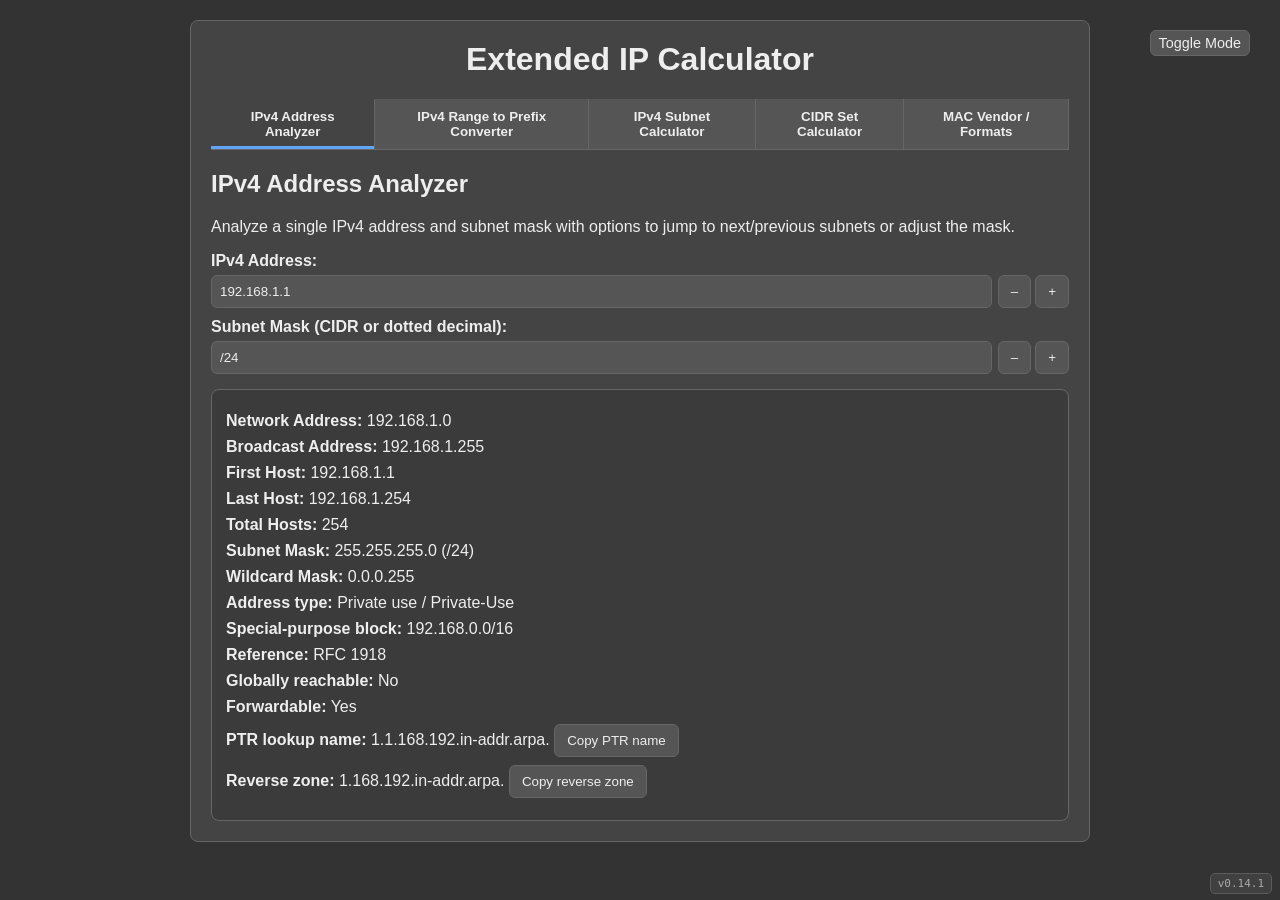
==== commit 5f7ac766: "Restore Range defaults and compact MAC layout" ====
--- a/index.html
+++ b/index.html
@@ -84,8 +84,8 @@
       <p>Convert an IPv4 address range into one or more CIDR blocks that exactly cover the range.</p>
       <div class="form-group">
         <label for="rangeStart">Start IP:</label>
-        <div class="input-group">
-          <input type="text" id="rangeStart" placeholder="e.g. 192.168.100.0" />
+        <div class="input-group range-input-group">
+          <input type="text" id="rangeStart" value="192.168.100.0/24" data-prefix="24" placeholder="e.g. 192.168.100.0" />
           <div class="step-buttons">
             <button class="step-button" id="prevRangeStartBtn" type="button">IP−</button>
             <button class="step-button" id="nextRangeStartBtn" type="button">IP+</button>
@@ -96,8 +96,8 @@
       </div>
       <div class="form-group">
         <label for="rangeEnd">End IP:</label>
-        <div class="input-group">
-          <input type="text" id="rangeEnd" placeholder="e.g. 192.168.100.10" />
+        <div class="input-group range-input-group">
+          <input type="text" id="rangeEnd" value="192.168.100.255/24" data-prefix="24" placeholder="e.g. 192.168.100.10" />
           <div class="step-buttons">
             <button class="step-button" id="prevRangeEndBtn" type="button">IP−</button>
             <button class="step-button" id="nextRangeEndBtn" type="button">IP+</button>
@@ -204,7 +204,7 @@
     <!-- Tab Content: MAC Vendor / Formats -->
     <div class="tab-content" id="mac-vendor">
       <h2><span data-standalone-mac-heading>MAC Vendor / Formats</span></h2>
-      <p class="muted"><span data-standalone-mac-description>Enter a full MAC address or a vendor prefix in almost any common format. The formatter is fully local; vendor lookup uses the bundled offline OUI database.</span></p>
+      <p class="muted"><span data-standalone-mac-description>Enter a full MAC address or a vendor prefix in almost any common format. The formatter is fully local; vendor lookup uses the bundled offline vendor data.</span></p>
 
       <div class="form-group">
         <label for="macInput">MAC address or prefix</label>
@@ -227,24 +227,24 @@
       </div>
 
       <div class="result-card" id="resultCard" style="display: none;">
-        <h3>Result</h3>
         <div class="result-grid">
           <!-- MAC_VENDOR_HTML_START -->
           <div class="key">Vendor</div>
           <div class="value vendor-name" id="vendorName"></div>
           <div class="key">Matched prefix</div>
-          <div class="value" id="matchedPrefix"></div>
+          <!-- MAC_VENDOR_HTML_END -->
+          <div class="matched-prefix-line">
+            <!-- MAC_VENDOR_HTML_START --><span class="value" id="matchedPrefix"></span><!-- MAC_VENDOR_HTML_END -->
+            <span class="badge-row" id="flagBadges"></span>
+          </div>
+          <!-- MAC_VENDOR_HTML_START -->
           <div class="key">Assignment type</div>
           <div class="value" id="assignmentType"></div>
-          <div class="key">OUI database</div>
-          <div class="value" id="dbStatus"></div>
           <!-- MAC_VENDOR_HTML_END -->
         </div>
-        <div class="badge-row" id="flagBadges"></div>
-      </div>
-
-      <div class="result-card" id="formatsCard" style="display: none;">
-        <h3>Copy formats</h3>
+      </div>
+
+      <div class="result-card formats-table-card" id="formatsCard" style="display: none;">
         <div class="formats" id="formatsList"></div>
       </div>
     </div>
--- a/app.css
+++ b/app.css
@@ -103,3 +103,17 @@
 .status-summary, .cidr-status { margin: 12px 0; padding: 10px; border: 1px solid var(--panel-border); border-radius: 8px; background: var(--result-row-bg); }
 .app-version { position: fixed; right: 8px; bottom: 6px; z-index: 20; padding: 3px 7px; border: 1px solid var(--panel-border); border-radius: 5px; background: var(--panel-bg); color: var(--muted); font-family: ui-monospace, SFMono-Regular, Menlo, Consolas, monospace; font-size: 11px; line-height: 1.2; opacity: 0.8; user-select: text; }
 @media (max-width: 640px) { body { margin: 10px; } .tabs { overflow-x: auto; } .tab-button { white-space: nowrap; } .input-group, .mac-input-row, .format-row, .result-grid, .cidr-input-grid, .export-fields { grid-template-columns: 1fr; display: grid; } .step-buttons { grid-template-columns: repeat(4, minmax(0, 1fr)); } .copy-button, .step-button { width: 100%; } .app-version { left: 8px; right: auto; } }
+.range-input-group { grid-template-columns: minmax(0, 1fr) auto; }
+.matched-prefix-line { display: flex; align-items: center; gap: 8px; flex-wrap: wrap; min-width: 0; }
+.formats-table-card { padding: 8px; }
+.formats-table { width: 100%; table-layout: fixed; }
+.formats-table .format-copy-cell { width: 72px; text-align: right; }
+@media (max-width: 640px) {
+  .formats-table thead,
+  .formats-table th:first-child,
+  .formats-table td:first-child { display: none; }
+  .formats-table { width: 100%; table-layout: auto; }
+  .formats-table td:nth-child(2) { width: auto; white-space: nowrap; overflow-x: auto; }
+  .formats-table td:last-child { width: 72px; text-align: right; }
+  .formats-table .copy-button { width: 64px; }
+}
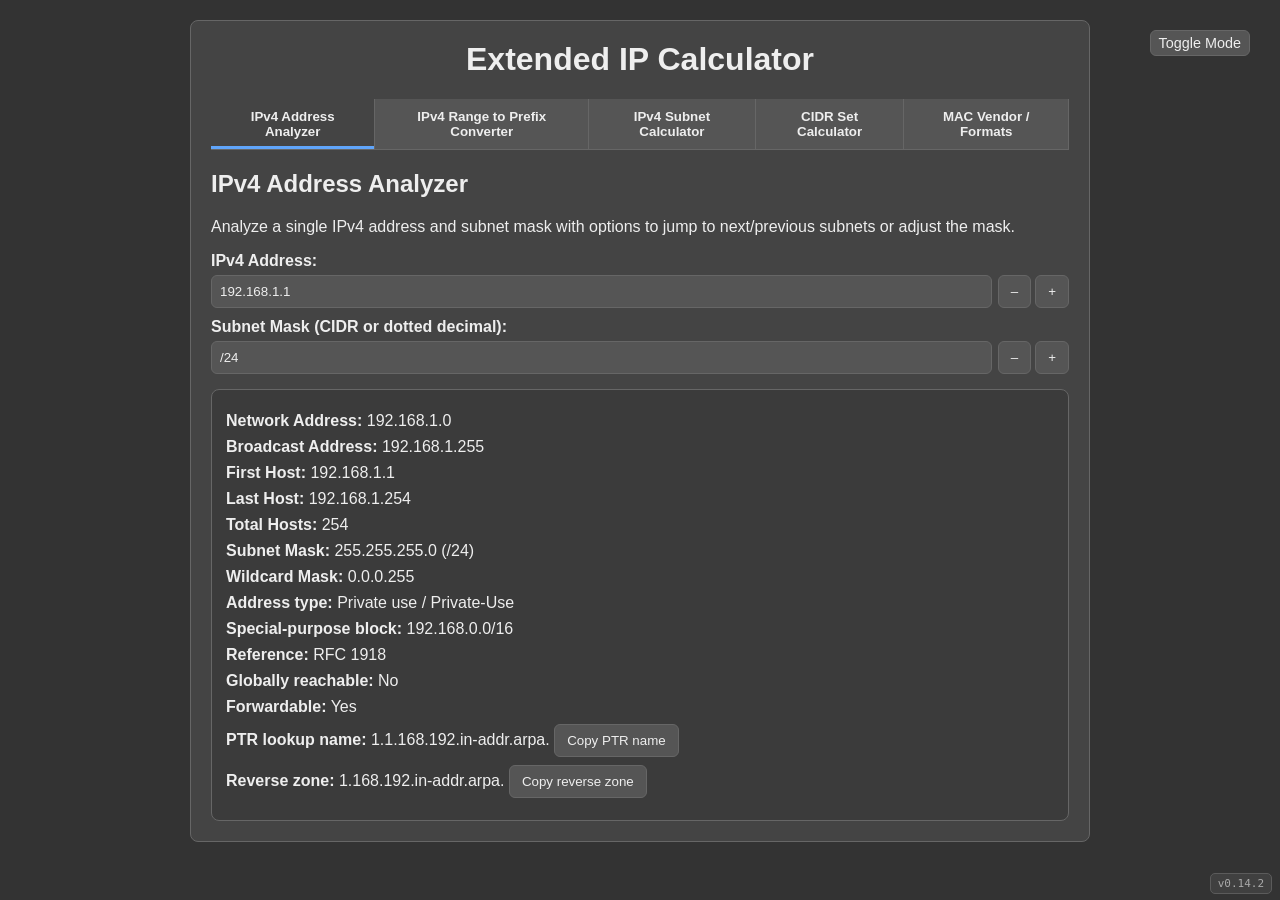
==== commit bb5a9ee3: "Make Range reactive and stabilize MAC rendering" ====
--- a/index.html
+++ b/index.html
@@ -106,8 +106,8 @@
           </div>
         </div>
       </div>
-      <button id="convertRangeBtn">Convert Range</button>
       <div class="results" id="rangeResults" style="display: none;">
+        <div id="rangeStatus" class="range-status" role="status"></div>
         <table id="rangeTable">
           <thead>
             <tr>
@@ -214,14 +214,14 @@
         </div>
         <div class="error" id="macError"></div>
         <div class="examples small muted">
-          Examples:
-          <button class="example" data-mac="001a.2b3c.4d5e">001a.2b3c.4d5e</button>
-          <button class="example" data-mac="00-1A-2B-3C-4D-5E">00-1A-2B-3C-4D-5E</button>
-          <button class="example" data-mac="001A2B3C4D5E">001A2B3C4D5E</button>
-          <button class="example" data-mac="00:1A:2B">00:1A:2B prefix</button>
-          <button class="primary" id="randomMacBtn" type="button">Random MAC</button>
+          <span class="examples-label">Examples:</span>
+          <button class="example" data-mac="001a.2b3c.4d5e" type="button">001a.2b3c.4d5e</button>
+          <button class="example" data-mac="00-1A-2B-3C-4D-5E" type="button">00-1A-2B-3C-4D-5E</button>
+          <button class="example" data-mac="001A2B3C4D5E" type="button">001A2B3C4D5E</button>
+          <button class="example" data-mac="00:1A:2B" type="button">00:1A:2B prefix</button>
+          <button class="primary random-mac-action" id="randomMacBtn" type="button">Random MAC</button>
           <!-- MAC_VENDOR_HTML_START -->
-          <button class="primary" id="randomVendorMacBtn" type="button">Random vendor MAC</button>
+          <button class="primary random-mac-action" id="randomVendorMacBtn" type="button">Random vendor MAC</button>
           <!-- MAC_VENDOR_HTML_END -->
         </div>
       </div>
--- a/app.css
+++ b/app.css
@@ -89,24 +89,31 @@
 .badge.ok { border-color: var(--ok); color: var(--ok); }
 .badge.warn { border-color: var(--warn); color: var(--warn); }
 .formats { margin-top: 16px; display: grid; gap: 8px; }
-.format-row { display: grid; grid-template-columns: 150px minmax(0, 1fr) auto; gap: 8px; align-items: center; padding: 8px; border: 1px solid var(--panel-border); border-radius: 8px; background: var(--result-row-bg); }
 .format-label { font-weight: bold; color: var(--muted); font-size: 0.92em; }
 .copy-button { white-space: nowrap; }
 .small { font-size: 0.9em; }
-.examples { margin-top: 14px; display: flex; gap: 8px; flex-wrap: wrap; align-items: center; }
+.examples { display: flex; align-items: center; flex-wrap: nowrap; gap: 6px; margin-top: 12px; white-space: nowrap; overflow-x: auto; }
+.examples button { flex: 0 0 auto; padding: 5px 7px; font-size: 0.86rem; }
+.examples-label { flex: 0 0 auto; }
 .export-panel { margin-top: 14px; padding: 12px; border: 1px solid var(--panel-border); border-radius: 8px; background: color-mix(in srgb, var(--panel-bg) 70%, var(--result-bg)); }
 .export-fields { display: grid; grid-template-columns: repeat(3, minmax(0, 1fr)); gap: 8px; align-items: end; }
 .export-actions { display: flex; gap: 8px; margin-top: 10px; }
-.export-output { width: 100%; min-height: 2.5rem; max-height: 70vh; resize: vertical; overflow-y: hidden; font-family: ui-monospace, SFMono-Regular, Menlo, Consolas, monospace; }
+.export-output { width: 100%; min-height: 2.5rem; height: auto; max-height: none; overflow: hidden; resize: none; font-family: ui-monospace, SFMono-Regular, Menlo, Consolas, monospace; }
 .cidr-input-grid { display: grid; grid-template-columns: 1fr 1fr; gap: 12px; }
 .cidr-input-grid textarea { min-height: 120px; font-family: ui-monospace, SFMono-Regular, Menlo, Consolas, monospace; }
 .status-summary, .cidr-status { margin: 12px 0; padding: 10px; border: 1px solid var(--panel-border); border-radius: 8px; background: var(--result-row-bg); }
 .app-version { position: fixed; right: 8px; bottom: 6px; z-index: 20; padding: 3px 7px; border: 1px solid var(--panel-border); border-radius: 5px; background: var(--panel-bg); color: var(--muted); font-family: ui-monospace, SFMono-Regular, Menlo, Consolas, monospace; font-size: 11px; line-height: 1.2; opacity: 0.8; user-select: text; }
-@media (max-width: 640px) { body { margin: 10px; } .tabs { overflow-x: auto; } .tab-button { white-space: nowrap; } .input-group, .mac-input-row, .format-row, .result-grid, .cidr-input-grid, .export-fields { grid-template-columns: 1fr; display: grid; } .step-buttons { grid-template-columns: repeat(4, minmax(0, 1fr)); } .copy-button, .step-button { width: 100%; } .app-version { left: 8px; right: auto; } }
+@media (max-width: 640px) { body { margin: 10px; } .tabs { overflow-x: auto; } .tab-button { white-space: nowrap; } .input-group, .mac-input-row, .result-grid, .cidr-input-grid, .export-fields { grid-template-columns: 1fr; display: grid; } .step-buttons { grid-template-columns: repeat(4, minmax(0, 1fr)); } .copy-button, .step-button { width: 100%; } .examples-label, .examples .example { display: none; } .examples { display: grid; grid-template-columns: repeat(2, minmax(0, 1fr)); gap: 8px; overflow: visible; white-space: normal; } .examples .random-mac-action { width: 100%; } .examples .random-mac-action:only-of-type { grid-column: 1 / -1; } .app-version { left: 8px; right: auto; } }
 .range-input-group { grid-template-columns: minmax(0, 1fr) auto; }
+.range-status { display: none; margin-bottom: 10px; padding: 8px 10px; border: 1px solid var(--panel-border); border-radius: 6px; }
+.range-status.is-error { display: block; color: var(--error); border-color: var(--error); background: color-mix(in srgb, var(--error) 8%, var(--result-bg)); }
 .matched-prefix-line { display: flex; align-items: center; gap: 8px; flex-wrap: wrap; min-width: 0; }
 .formats-table-card { padding: 8px; }
 .formats-table { width: 100%; table-layout: fixed; }
+.formats-table th:first-child,
+.formats-table td:first-child { width: 170px; white-space: nowrap; }
+.formats-table th:last-child,
+.formats-table td:last-child { width: 72px; text-align: right; }
 .formats-table .format-copy-cell { width: 72px; text-align: right; }
 @media (max-width: 640px) {
   .formats-table thead,
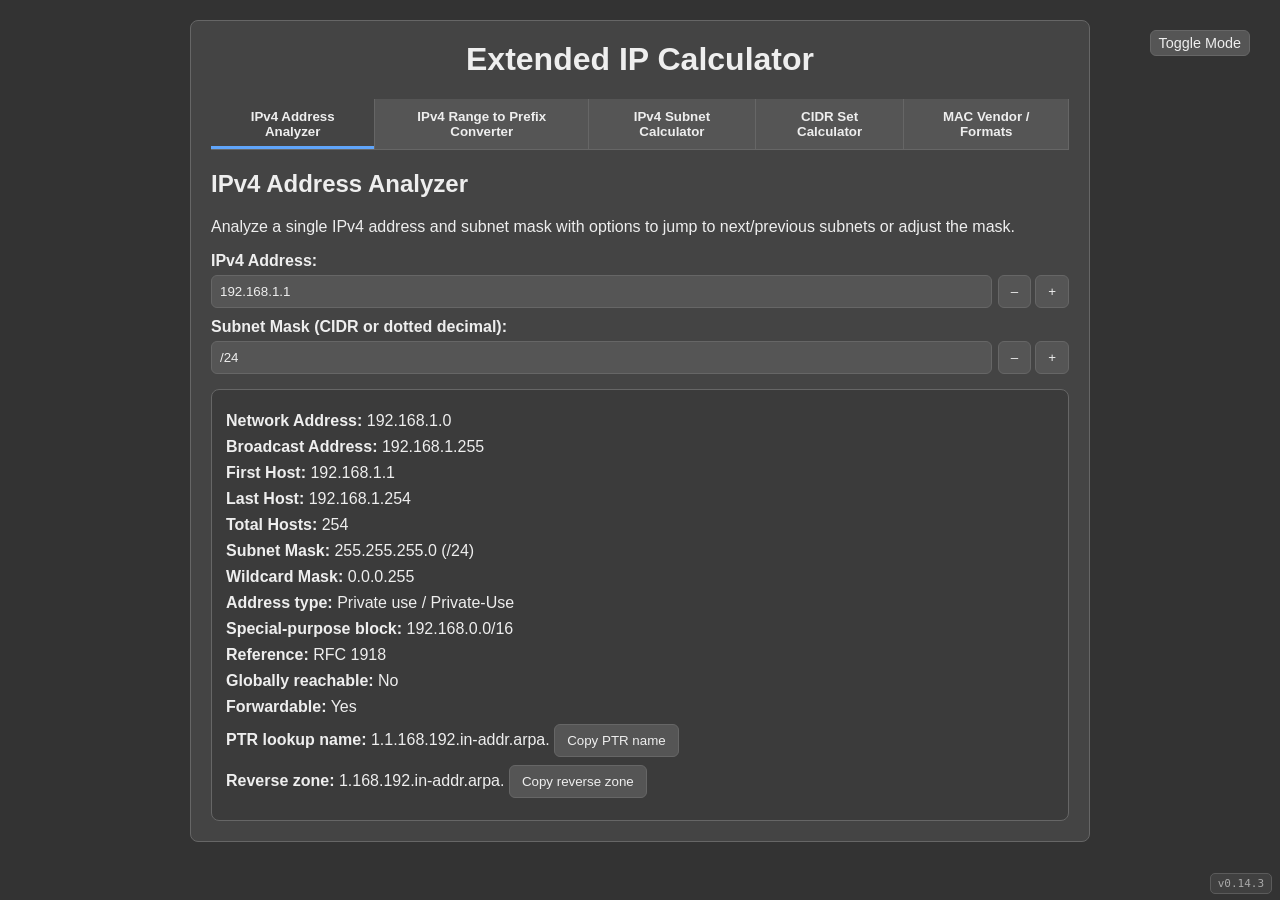
==== commit 55031f6e: "Polish mobile CIDR results and exclusion defaults" ====
--- a/index.html
+++ b/index.html
@@ -192,9 +192,9 @@
           <summary>Show invalid lines</summary>
           <div id="cidrSetErrors" class="error" role="alert"></div>
         </details>
-        <h3>Aggregated result</h3><div id="cidrAggregatedWarning" class="result-item"></div><table id="cidrAggregatedTable"><thead><tr><th>Network</th><th>Subnet mask</th><th>First address</th><th>Last address</th><th>Addresses</th></tr></thead><tbody></tbody></table>
-        <details id="cidrCleanedDetails"><summary>Cleaned input before aggregation (0 networks)</summary><div id="cidrNormalizedWarning" class="result-item"></div><table id="cidrNormalizedTable"><thead><tr><th>Network</th><th>Subnet mask</th><th>First address</th><th>Last address</th><th>Addresses</th></tr></thead><tbody></tbody></table></details>
-        <h3 id="cidrSubtractHeading" style="display:none;">After exclusions</h3><table id="cidrSubtractTable" style="display:none;"><thead><tr><th>Network</th><th>Subnet mask</th><th>First address</th><th>Last address</th><th>Addresses</th></tr></thead><tbody></tbody></table>
+        <details id="cidrAggregatedDetails" open><summary id="cidrAggregatedSummary">Aggregated result</summary><div id="cidrAggregatedWarning" class="result-item"></div><table id="cidrAggregatedTable" class="data-table cidr-table"><thead><tr><th>Network</th><th>Subnet mask</th><th>First address</th><th>Last address</th><th>Addresses</th></tr></thead><tbody></tbody></table></details>
+        <details id="cidrCleanedDetails"><summary id="cidrCleanedSummary">Cleaned input before aggregation (0 networks)</summary><div id="cidrNormalizedWarning" class="result-item"></div><table id="cidrNormalizedTable" class="data-table cidr-table"><thead><tr><th>Network</th><th>Subnet mask</th><th>First address</th><th>Last address</th><th>Addresses</th></tr></thead><tbody></tbody></table></details>
+        <details id="cidrSubtractDetails" style="display:none;"><summary id="cidrSubtractSummary">After exclusions</summary><div id="cidrSubtractWarning" class="result-item"></div><table id="cidrSubtractTable" class="data-table cidr-table"><thead><tr><th>Network</th><th>Subnet mask</th><th>First address</th><th>Last address</th><th>Addresses</th></tr></thead><tbody></tbody></table></details>
         <details id="cidrAnalysisDetails" style="display:none;"><summary>Set analysis</summary><section id="cidrContainedSection"><h4>Contained networks</h4><div id="cidrContainedList"></div></section><section id="cidrMergeableSection"><h4>Mergeable adjacent networks</h4><div id="cidrMergeableList"></div></section></details>
         <div class="form-group"><label for="cidrExportSource">Export source</label><select id="cidrExportSource"><option value="aggregated">Aggregated result</option><option value="cleaned">Cleaned input</option></select></div>
         <div id="cidrExportPanel"></div>
--- a/app.css
+++ b/app.css
@@ -98,29 +98,48 @@
 .export-panel { margin-top: 14px; padding: 12px; border: 1px solid var(--panel-border); border-radius: 8px; background: color-mix(in srgb, var(--panel-bg) 70%, var(--result-bg)); }
 .export-fields { display: grid; grid-template-columns: repeat(3, minmax(0, 1fr)); gap: 8px; align-items: end; }
 .export-actions { display: flex; gap: 8px; margin-top: 10px; }
-.export-output { width: 100%; min-height: 2.5rem; height: auto; max-height: none; overflow: hidden; resize: none; font-family: ui-monospace, SFMono-Regular, Menlo, Consolas, monospace; }
+.export-output { width: 100%; min-height: 4.75rem; height: auto; max-height: none; overflow: hidden; resize: none; field-sizing: content; font-family: ui-monospace, SFMono-Regular, Menlo, Consolas, monospace; }
 .cidr-input-grid { display: grid; grid-template-columns: 1fr 1fr; gap: 12px; }
 .cidr-input-grid textarea { min-height: 120px; font-family: ui-monospace, SFMono-Regular, Menlo, Consolas, monospace; }
 .status-summary, .cidr-status { margin: 12px 0; padding: 10px; border: 1px solid var(--panel-border); border-radius: 8px; background: var(--result-row-bg); }
 .app-version { position: fixed; right: 8px; bottom: 6px; z-index: 20; padding: 3px 7px; border: 1px solid var(--panel-border); border-radius: 5px; background: var(--panel-bg); color: var(--muted); font-family: ui-monospace, SFMono-Regular, Menlo, Consolas, monospace; font-size: 11px; line-height: 1.2; opacity: 0.8; user-select: text; }
-@media (max-width: 640px) { body { margin: 10px; } .tabs { overflow-x: auto; } .tab-button { white-space: nowrap; } .input-group, .mac-input-row, .result-grid, .cidr-input-grid, .export-fields { grid-template-columns: 1fr; display: grid; } .step-buttons { grid-template-columns: repeat(4, minmax(0, 1fr)); } .copy-button, .step-button { width: 100%; } .examples-label, .examples .example { display: none; } .examples { display: grid; grid-template-columns: repeat(2, minmax(0, 1fr)); gap: 8px; overflow: visible; white-space: normal; } .examples .random-mac-action { width: 100%; } .examples .random-mac-action:only-of-type { grid-column: 1 / -1; } .app-version { left: 8px; right: auto; } }
+@media (max-width: 640px) { body { margin: 10px; } .tabs { display: grid; grid-template-columns: repeat(2, minmax(0, 1fr)); gap: 1px; overflow: visible; border-bottom: 0; } .tab-button { width: 100%; min-width: 0; white-space: normal; overflow-wrap: anywhere; border: 1px solid var(--panel-border); border-radius: 4px; text-align: center; padding: 8px 6px; font-size: 0.92rem; } .tab-button:last-child { grid-column: 1 / -1; } .input-group, .mac-input-row, .result-grid, .cidr-input-grid, .export-fields { grid-template-columns: 1fr; display: grid; } .step-buttons { grid-template-columns: repeat(4, minmax(0, 1fr)); } .copy-button, .step-button { width: 100%; } .examples-label, .examples .example { display: none; } .examples { display: grid; grid-template-columns: repeat(2, minmax(0, 1fr)); gap: 8px; overflow: visible; white-space: normal; } .examples .random-mac-action { width: 100%; } .examples .random-mac-action:only-of-type { grid-column: 1 / -1; } .app-version { left: 8px; right: auto; } }
 .range-input-group { grid-template-columns: minmax(0, 1fr) auto; }
 .range-status { display: none; margin-bottom: 10px; padding: 8px 10px; border: 1px solid var(--panel-border); border-radius: 6px; }
 .range-status.is-error { display: block; color: var(--error); border-color: var(--error); background: color-mix(in srgb, var(--error) 8%, var(--result-bg)); }
 .matched-prefix-line { display: flex; align-items: center; gap: 8px; flex-wrap: wrap; min-width: 0; }
 .formats-table-card { padding: 8px; }
 .formats-table { width: 100%; table-layout: fixed; }
+.formats-table th,
+.formats-table td { padding-top: 6px; padding-bottom: 6px; }
 .formats-table th:first-child,
 .formats-table td:first-child { width: 170px; white-space: nowrap; }
 .formats-table th:last-child,
-.formats-table td:last-child { width: 72px; text-align: right; }
-.formats-table .format-copy-cell { width: 72px; text-align: right; }
+.formats-table td:last-child { width: 58px; text-align: right; }
+.formats-table .format-copy-cell { width: 58px; text-align: right; }
+.formats-table .copy-button { width: auto; padding: 5px 7px; font-size: 0.86rem; line-height: 1.2; }
 @media (max-width: 640px) {
   .formats-table thead,
   .formats-table th:first-child,
   .formats-table td:first-child { display: none; }
   .formats-table { width: 100%; table-layout: auto; }
   .formats-table td:nth-child(2) { width: auto; white-space: nowrap; overflow-x: auto; }
-  .formats-table td:last-child { width: 72px; text-align: right; }
-  .formats-table .copy-button { width: 64px; }
+  .formats-table td:last-child { width: 58px; text-align: right; }
+  .formats-table .copy-button { width: 52px; }
 }
+
+@media (max-width: 640px) {
+  .cidr-table { width: 100%; max-width: 100%; table-layout: fixed; font-size: 0.82rem; }
+  .cidr-table th:nth-child(2),
+  .cidr-table td:nth-child(2),
+  .cidr-table th:nth-child(3),
+  .cidr-table td:nth-child(3) { display: none; }
+  .cidr-table th,
+  .cidr-table td { min-width: 0; padding: 6px 4px; overflow-wrap: anywhere; word-break: break-word; }
+  .cidr-table th:nth-child(1),
+  .cidr-table td:nth-child(1) { width: 42%; }
+  .cidr-table th:nth-child(4),
+  .cidr-table td:nth-child(4) { width: 36%; }
+  .cidr-table th:nth-child(5),
+  .cidr-table td:nth-child(5) { width: 22%; text-align: right; }
+}
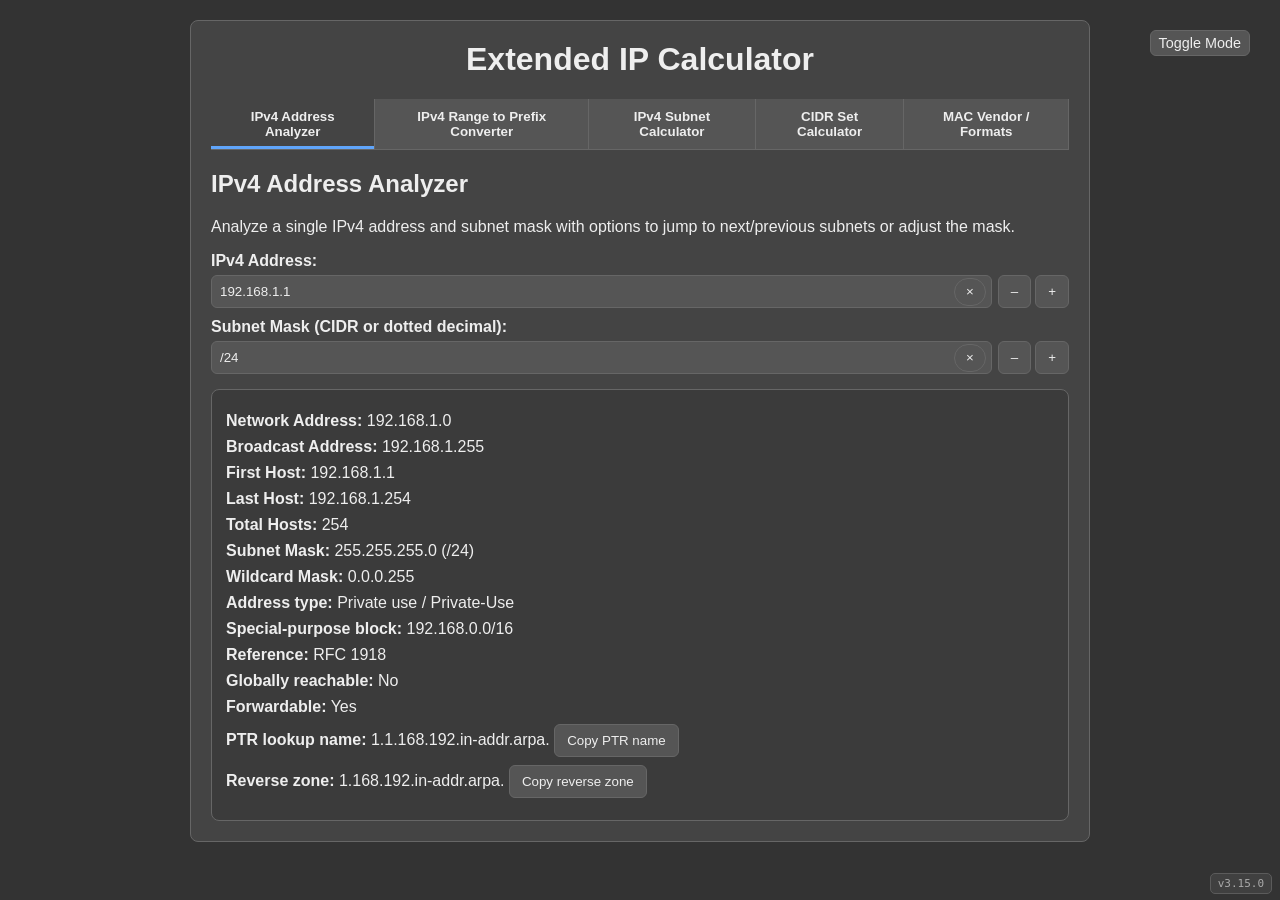
==== commit 06a4c620: "Improve input workflows and reactive subnet calculator" ====
--- a/index.html
+++ b/index.html
@@ -34,7 +34,7 @@
       <div class="form-group">
         <label for="ipInput">IPv4 Address:</label>
         <div class="input-group">
-          <input type="text" id="ipInput" value="192.168.1.1" />
+          <span class="clearable-field"><input type="text" id="ipInput" value="192.168.1.1" /><button class="field-clear-button" type="button" aria-label="Clear IPv4 Address" title="Clear">×</button></span>
           <div class="group-buttons">
             <button id="prevSubnetBtn">–</button>
             <button id="nextSubnetBtn">+</button>
@@ -45,7 +45,7 @@
       <div class="form-group">
         <label for="subnetInput">Subnet Mask (CIDR or dotted decimal):</label>
         <div class="input-group">
-          <input type="text" id="subnetInput" value="/24" />
+          <span class="clearable-field"><input type="text" id="subnetInput" value="/24" /><button class="field-clear-button" type="button" aria-label="Clear Subnet Mask" title="Clear">×</button></span>
           <div class="group-buttons">
             <button id="decreaseMaskBtn">–</button>
             <button id="increaseMaskBtn">+</button>
@@ -85,7 +85,7 @@
       <div class="form-group">
         <label for="rangeStart">Start IP:</label>
         <div class="input-group range-input-group">
-          <input type="text" id="rangeStart" value="192.168.100.0/24" data-prefix="24" placeholder="e.g. 192.168.100.0" />
+          <span class="clearable-field"><input type="text" id="rangeStart" value="192.168.100.0/24" data-prefix="24" placeholder="e.g. 192.168.100.0" /><button class="field-clear-button" type="button" aria-label="Clear Start IP" title="Clear">×</button></span>
           <div class="step-buttons">
             <button class="step-button" id="prevRangeStartBtn" type="button">IP−</button>
             <button class="step-button" id="nextRangeStartBtn" type="button">IP+</button>
@@ -97,7 +97,7 @@
       <div class="form-group">
         <label for="rangeEnd">End IP:</label>
         <div class="input-group range-input-group">
-          <input type="text" id="rangeEnd" value="192.168.100.255/24" data-prefix="24" placeholder="e.g. 192.168.100.10" />
+          <span class="clearable-field"><input type="text" id="rangeEnd" value="192.168.100.255/24" data-prefix="24" placeholder="e.g. 192.168.100.10" /><button class="field-clear-button" type="button" aria-label="Clear End IP" title="Clear">×</button></span>
           <div class="step-buttons">
             <button class="step-button" id="prevRangeEndBtn" type="button">IP−</button>
             <button class="step-button" id="nextRangeEndBtn" type="button">IP+</button>
@@ -128,7 +128,7 @@
       <div class="form-group">
         <label for="baseNetwork">Base Network (e.g. 192.168.0.0):</label>
         <div class="input-group">
-          <input type="text" id="baseNetwork" value="192.168.0.0"/>
+          <span class="clearable-field"><input type="text" id="baseNetwork" value="192.168.0.0"/><button class="field-clear-button" type="button" aria-label="Clear Base Network" title="Clear">×</button></span>
           <div class="group-buttons">
             <button id="prevBaseNetworkBtn">–</button>
             <button id="nextBaseNetworkBtn">+</button>
@@ -138,7 +138,7 @@
       <div class="form-group">
         <label for="baseCIDR">Original CIDR (e.g. /24):</label>
         <div class="input-group">
-          <input type="text" id="baseCIDR" value="/24"/>
+          <span class="clearable-field"><input type="text" id="baseCIDR" value="/24"/><button class="field-clear-button" type="button" aria-label="Clear Original CIDR" title="Clear">×</button></span>
           <div class="group-buttons">
             <button id="decreaseBaseCIDRBtn">–</button>
             <button id="increaseBaseCIDRBtn">+</button>
@@ -148,15 +148,15 @@
       <div class="form-group">
         <label for="newCIDR">Subnetted using prefix length (e.g. /28):</label>
         <div class="input-group">
-          <input type="text" id="newCIDR" value="/28"/>
+          <span class="clearable-field"><input type="text" id="newCIDR" value="/28"/><button class="field-clear-button" type="button" aria-label="Clear New CIDR" title="Clear">×</button></span>
           <div class="group-buttons">
             <button id="decreaseNewCIDRBtn">–</button>
             <button id="increaseNewCIDRBtn">+</button>
           </div>
         </div>
       </div>
-      <button id="subnetCalcBtn">Calculate</button>
       <div class="results" id="subnetResults" style="display: none;">
+        <div id="subnetStatus" class="range-status" role="status"></div>
         <div id="subnetLimitWarning" class="result-item" style="display: none;"></div>
         <table id="subnetTable">
           <thead>
@@ -177,11 +177,11 @@
       <h2>CIDR Set Calculator</h2>
       <p>Normalize, aggregate, analyze, subtract, and export IPv4 CIDR lists.</p>
       <div class="cidr-input-grid">
-        <div class="form-group"><label for="cidrSetInput">Include networks</label><textarea id="cidrSetInput">10.0.0.0/24
+        <div class="form-group"><label for="cidrSetInput">Include networks</label><div class="clearable-field"><textarea id="cidrSetInput">10.0.0.0/24
 10.0.1.0/24
 10.0.2.0/23
-192.168.1.0/24</textarea></div>
-        <div class="form-group"><label for="cidrExcludeInput">Networks to exclude (optional)</label><textarea id="cidrExcludeInput"></textarea></div>
+192.168.1.0/24</textarea><button class="field-clear-button" type="button" aria-label="Clear Include networks" title="Clear">×</button></div></div>
+        <div class="form-group"><label for="cidrExcludeInput">Networks to exclude (optional)</label><div class="clearable-field"><textarea id="cidrExcludeInput"></textarea><button class="field-clear-button" type="button" aria-label="Clear Networks to exclude" title="Clear">×</button></div></div>
       </div>
       <div class="results" id="cidrSetResults" style="display:none;">
         <div class="cidr-status">
@@ -209,8 +209,7 @@
       <div class="form-group">
         <label for="macInput">MAC address or prefix</label>
         <div class="mac-input-row">
-          <input type="text" id="macInput" value="00:1A:2B:3C:4D:5E" autocomplete="off" spellcheck="false" inputmode="text" />
-          <button id="clearBtn">Clear</button>
+          <span class="clearable-field"><input type="text" id="macInput" value="00:1A:2B:3C:4D:5E" autocomplete="off" spellcheck="false" inputmode="text" /><button class="field-clear-button" type="button" aria-label="Clear MAC address or prefix" title="Clear">×</button></span>
         </div>
         <div class="error" id="macError"></div>
         <div class="examples small muted">
--- a/app.css
+++ b/app.css
@@ -98,7 +98,7 @@
 .export-panel { margin-top: 14px; padding: 12px; border: 1px solid var(--panel-border); border-radius: 8px; background: color-mix(in srgb, var(--panel-bg) 70%, var(--result-bg)); }
 .export-fields { display: grid; grid-template-columns: repeat(3, minmax(0, 1fr)); gap: 8px; align-items: end; }
 .export-actions { display: flex; gap: 8px; margin-top: 10px; }
-.export-output { width: 100%; min-height: 4.75rem; height: auto; max-height: none; overflow: hidden; resize: none; field-sizing: content; font-family: ui-monospace, SFMono-Regular, Menlo, Consolas, monospace; }
+.export-output { width: 100%; min-height: 3.5rem; height: auto; max-height: none; margin-top: 8px; overflow: hidden; resize: none; field-sizing: content; font-family: ui-monospace, SFMono-Regular, Menlo, Consolas, monospace; }
 .cidr-input-grid { display: grid; grid-template-columns: 1fr 1fr; gap: 12px; }
 .cidr-input-grid textarea { min-height: 120px; font-family: ui-monospace, SFMono-Regular, Menlo, Consolas, monospace; }
 .status-summary, .cidr-status { margin: 12px 0; padding: 10px; border: 1px solid var(--panel-border); border-radius: 8px; background: var(--result-row-bg); }
@@ -143,3 +143,12 @@
   .cidr-table th:nth-child(5),
   .cidr-table td:nth-child(5) { width: 22%; text-align: right; }
 }
+
+.clearable-field { position: relative; display: block; min-width: 0; }
+.clearable-field > input, .clearable-field > textarea { width: 100%; padding-right: 3rem; }
+.clearable-field > textarea { padding-top: 2rem; }
+.field-clear-button { position: absolute; right: 6px; top: 50%; transform: translateY(-50%); min-width: 2rem; height: 1.75rem; padding: 0 0.45rem; line-height: 1; border-radius: 999px; background: var(--button-bg); color: var(--text); border: 1px solid var(--panel-border); }
+.field-clear-button:hover:not(:disabled), .field-clear-button:focus-visible { background: var(--button-hover-bg); outline: 2px solid var(--primary-bg); outline-offset: 1px; }
+.field-clear-button[hidden] { display: none; }
+.clearable-field > textarea + .field-clear-button { top: 6px; transform: none; }
+.input-group > .clearable-field, .mac-input-row > .clearable-field { min-width: 0; }
